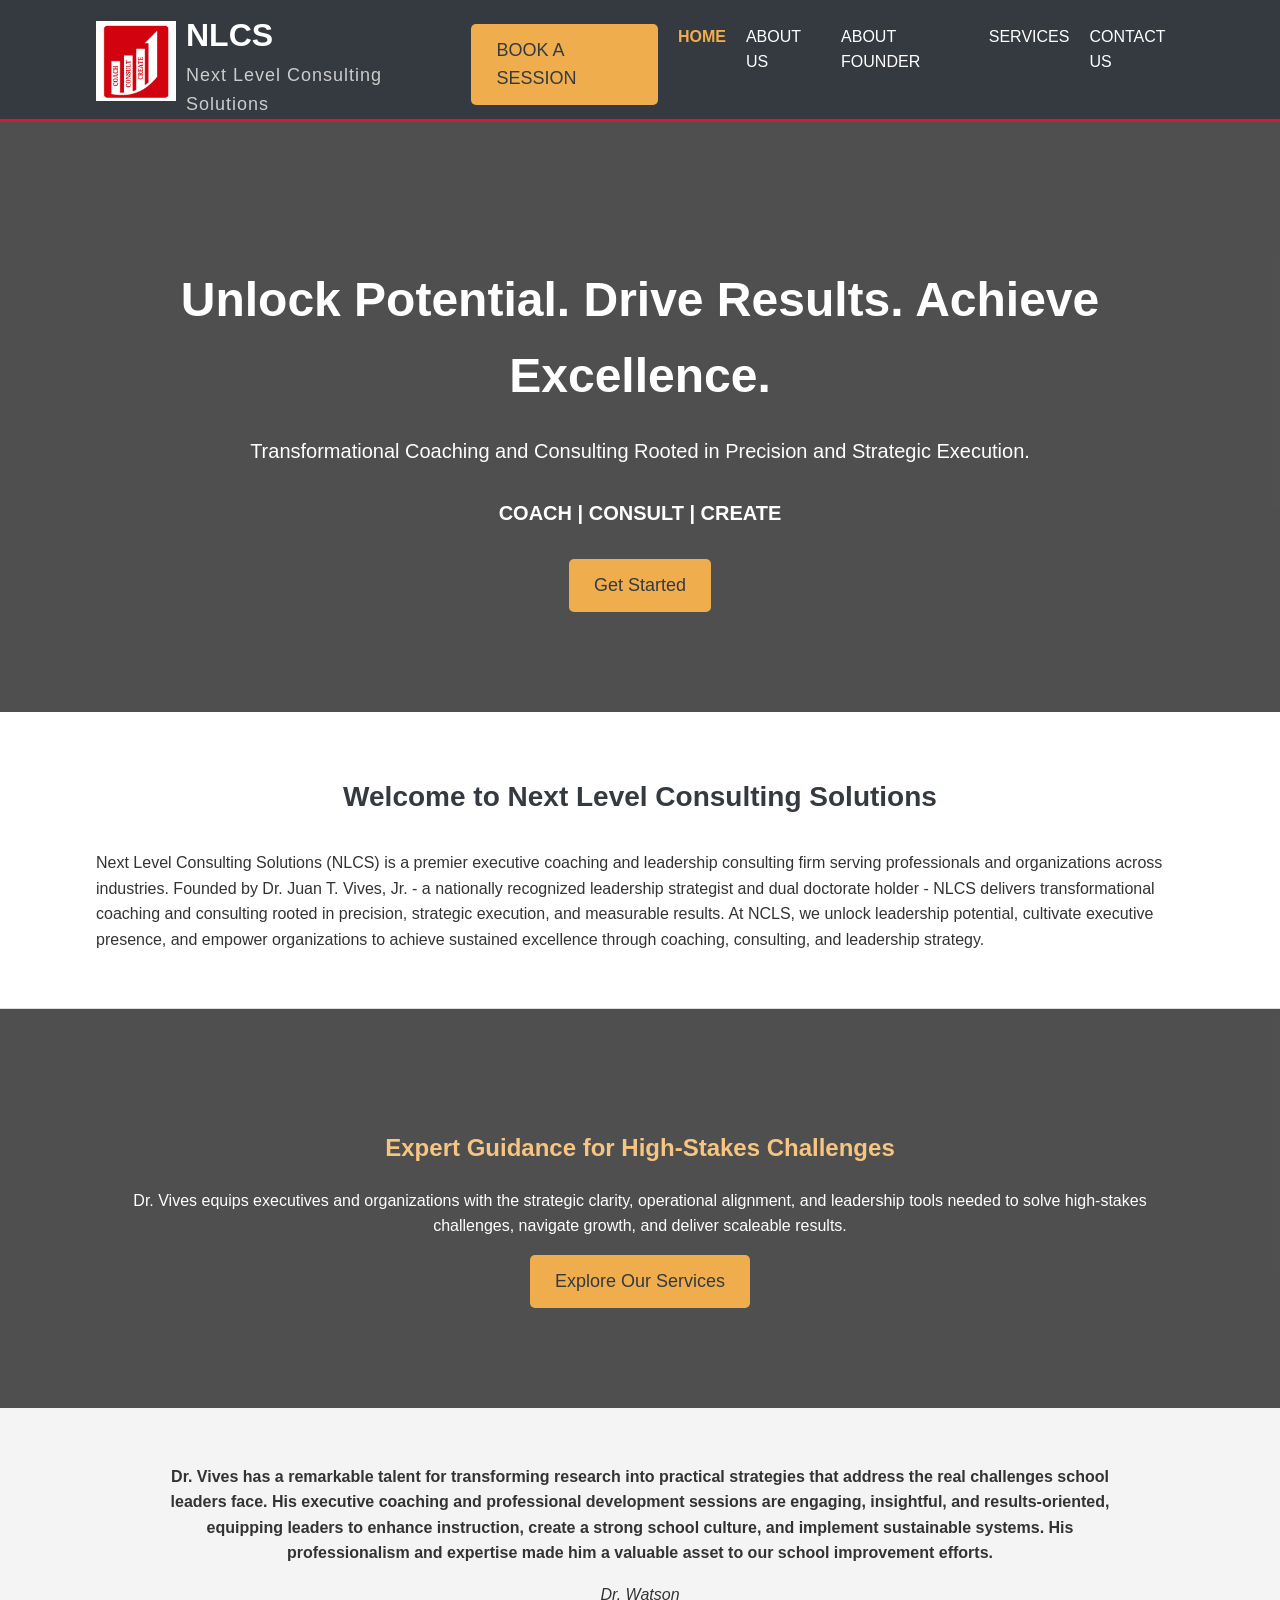
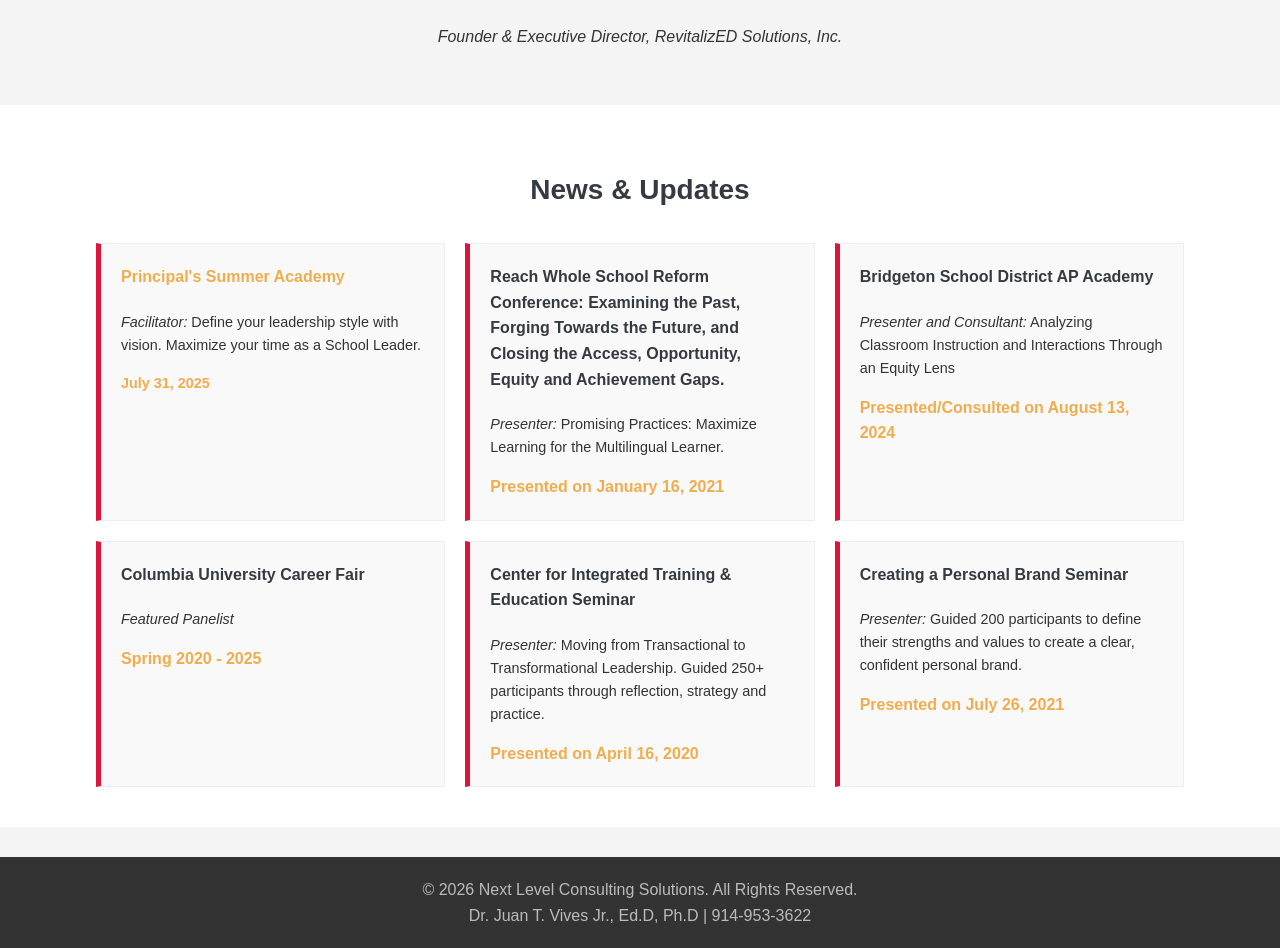
==== index.html @ 6931e300 "Close #43 CITE hyperlink, text edit LE to Le" ====
<!DOCTYPE html>
<html lang="en">
<head>
    <meta charset="UTF-8">
    <meta name="viewport" content="width=device-width, initial-scale=1.0">
    <title>NLCS - Next Level Consulting Solutions</title>
    <link rel="stylesheet" href="style.css">
    <link rel="icon" type="Images/nclsLogo" href="/Images/favIcon.png">
</head>
<body>
    <header>
        <div class="container">
            <div id="branding">
                <div class="logo">
                    <a href="index.html">
                        <img src="Images/nclsLogo.png" alt="NLCS Logo" style="width: 80px; height: 80px; margin-right: 10px">
                    </a>
                </div>
                <div class="logo-text-main">
                    <h1>NLCS</h1>
                    <span class="logo-text-sub">Next Level Consulting Solutions</span>
                </div>
            </div>
            <button class="menu-toggle" aria-label="Open navigation menu">&#9776;</button>
            <nav>
                <ul>
                    <li><a href="contact.html" class="cta-button">Book a Session</a></li>
                    <li class="current"><a href="index.html">Home</a></li>
                    <li><a href="about.html">About Us</a></li>
                    <li><a href="about-dr-vives.html">About Founder</a></li>
                    <li><a href="services.html">Services</a></li>
                    <li><a href="contact.html">Contact Us</a></li>
                </ul>
            </nav>
        </div>
    </header>

    <section class="hero-section" style="background-image: url('https://images.pexels.com/photos/3184418/pexels-photo-3184418.jpeg?auto=compress&cs=tinysrgb&w=1260&h=750&dpr=1');">
        <div class="container">
            <h1>Unlock Potential. Drive Results. Achieve Excellence.</h1>
            <p>Transformational Coaching and Consulting Rooted in Precision and Strategic Execution.</p>
            <p><strong>COACH | CONSULT | CREATE</strong></p>
            <a href="contact.html" class="cta-button">Get Started</a>
        </div>
    </section>

    <section id="intro" class="section section-light">
        <div class="container">
            <h2 class="section-title">Welcome to Next Level Consulting Solutions</h2>
            <p>Next Level Consulting Solutions (NLCS) is a premier executive coaching and leadership consulting firm serving professionals and organizations across industries. Founded by Dr. Juan T. Vives, Jr. - a nationally recognized leadership strategist and dual doctorate holder - NLCS delivers transformational coaching and consulting rooted in precision, strategic execution, and measurable results. At NCLS, we unlock leadership potential, cultivate executive presence, and empower organizations to achieve sustained excellence through coaching, consulting, and leadership strategy.</p>
        </div>
    </section>

    <section class="background-section" style="background-image: url('https://images.pexels.com/photos/5668858/pexels-photo-5668858.jpeg?auto=compress&cs=tinysrgb&w=1260&h=750&dpr=1');">
        <div class="container">
            <h2 id="expert-guidance">Expert Guidance for High-Stakes Challenges</h2>
            <p>Dr. Vives equips executives and organizations with the strategic clarity, operational alignment, and leadership tools needed to solve high-stakes challenges, navigate growth, and deliver scaleable results.</p>
            <a href="services.html" class="cta-button">Explore Our Services</a>
        </div>
    </section>

    <section class="testimonials">
        <div class="testimonials-container">
          <div class="testimonial-slider">
            <div class="testimonial-item">
              <p><b>Dr. Vives has a remarkable talent for transforming research into practical strategies that address the real challenges school leaders face. His executive coaching and professional development sessions are engaging, insightful, and results-oriented, equipping leaders to enhance instruction, create a strong school culture, and implement sustainable systems. His professionalism and expertise made him a valuable asset to our school improvement efforts.</b></p>
                <cite><p>Dr. Watson</p>
                <p>Founder & Executive Director, RevitalizED Solutions, Inc.</p></cite>
            </div>
              <div class="testimonial-item">
                <p><b>Dr. Tito has truly transformed my leadership journey. Since meeting him in Miami, his unwavering support and expert coaching have helped me clarify my leadership purpose. He's always available to guide and challenge me, offering targeted coaching that makes a real difference. Thanks to Dr. Vives, I now lead with greater clarity, prioritize intentionality, and enjoy more meaningfultime with my family. He's taught me that real leadership means managing people while driving results and seeing mistakes as fuel for growth. Working with Dr. Vives has been an inspiring and transformational experience. I am grateful for his dedication, expertise, and the lasting impact he has made on my life.</b></p>
                <cite>H. Cofer -Principal</cite>
            </div>
            <div class="testimonial-item">
                <p>Dr. Vives is THE quintessential coach. with years of experience and deep insight, he is a highly skilled leader who offers a personalized approach that consistently proves invaluable to those he mentors. I have had th privilege of learning from this brilliant, authentic, and thoughtful expert, and as a result, me leadership practice and praxis have undergone significant improvement. His distinctive approach to asking thoughtful and intelligent questions, as well as acting as a trusted thought partner, has made a lasting impact on my leadership development, critical self-reflection, and decision-making. I am a much better leader because of our mutual investment. I highly recommend Dr. Vives as your coach! He is second to NONE!</p>
                <cite>Dr. Tia L. Pressey</cite>
            </div>
            <!-- Add more testimonial items as needed -->
          </div>
        </div>
    </section>
    
    <section id="news" class="news-updates">
        <div class="container">
            <h2 class="section-title">News & Updates</h2>
            <div class="news-grid">
                <div class="news-item">
                    <h4><a href="Images/ReED.jpg">Principal's Summer Academy</a></h4>
                    <p><em>Facilitator:</em> Define your leadership style with vision. Maximize your time as a School Leader.</p>
                    <p><a href="https://www.tc.columbia.edu/organization-and-leadership/spa-nyc/" target="_blank">July 31, 2025
                        </a></p>
                </div>
                <div class="news-item">
                    <h4>Reach Whole School Reform Conference: Examining the Past, Forging Towards the Future, and Closing the Access, Opportunity, Equity and Achievement Gaps.</h4>
                    <p><em>Presenter:</em> Promising Practices: Maximize Learning for the Multilingual Learner.</p>
                    <a href="https://www.schools.nyc.gov/" target="_blank">Presented on January 16, 2021</a>
                </div>
                <div class="news-item">
                    <h4>Bridgeton School District AP Academy</h4>
                    <p><em>Presenter and Consultant:</em> Analyzing Classroom Instruction and Interactions Through an Equity Lens</p>
                    <a href="https://www.bridgeton.k12.nj.us/" target="_blank">Presented/Consulted on August 13, 2024</a>
                </div>
                <div class="news-item">
                    <h4>Columbia University Career Fair</h4>
                    <p><em>Featured Panelist</em> </p>
                    <a href="http://www.nysed.gov/" target="_blank">Spring 2020 - 2025</a>
                </div>
                <div class="news-item">
                    <h4>Center for Integrated Training & Education Seminar</h4>
                    <p><em>Presenter:</em> Moving from Transactional to Transformational Leadership. Guided 250+ participants through reflection, strategy and practice.</p>
                    <a href="https://www.citeprograms.com/" target="_blank">Presented on April 16, 2020</a>
                </div>
                <div class="news-item">
                    <h4>Creating a Personal Brand Seminar</h4>
                    <p><em>Presenter:</em> Guided 200 participants to define their strengths and values to create a clear, confident personal brand.</p>
                    <a href="https://www.citeprograms.com/" target="_blank">Presented on July 26, 2021</a>
                </div>
            </div>
        </div>
    </section>

    <footer>
        <div class="container">
            <p>&copy; <script>document.write(new Date().getFullYear())</script> Next Level Consulting Solutions. All Rights Reserved.</p>
            <p>Dr. Juan T. Vives Jr., Ed.D, Ph.D | 914-953-3622</p>
        </div>
    </footer>

    <script src="script.js"></script>
</body>
</html
---- style.css ----
/* General Styles */
body {
    font-family: 'Helvetica Neue', Arial, sans-serif;
    margin: 0;
    padding: 0;
    line-height: 1.6;
    color: #333;
    background-color: #f4f4f4;
}

.container {
    width: 85%;
    margin: auto;
    overflow: hidden;
    padding: 0 20px;
}

h1, h2, h3, h4 {
    color: #343A40; /* Graphite */
}

#expert-guidance {
    color: #f5c581; /* Gold/Yellow for visibility on dark background */
}

p {
    margin-bottom: 1em;
}

ul {
    list-style: disc;
    margin-left: 20px;
}

/* Header & Navigation */
header {
    background: #343A40; /* Dark Graphite */
    color: #fff;
    padding-top: 10px;
    min-height: 70px;
    border-bottom: #DC143C 3px solid; /* Red Accent */
}

header a {
    color: #fff;
    text-decoration: none;
    text-transform: uppercase;
    font-size: 16px;
}

header .container {
    display: flex;
    justify-content: space-between;
    align-items: center;
}

header #branding {
    display: flex;
    align-items: center;
}

header #branding h1 {
    margin: 0;
    font-size: 32px;
    color: #fff;
}

header #branding .logo-text-sub {
    font-size: 18px;
    color: #ccc;
    text-transform: none;
    font-stretch: expanded;
    letter-spacing: 1px;
}


header nav ul {
    padding: 0;
    margin: 0;
    list-style: none;
    display: flex;
}

header nav ul li {
    margin-left: 20px;
}

header nav ul li a:hover {
    color: #f0ad4e; /* Gold/Yellow for hover - common accent */
    font-weight: bold;
}

.current a {
    color: #f0ad4e;
    font-weight: bold;
}

/* Mobile Menu */
.menu-toggle {
    display: none;
    font-size: 24px;
    background: none;
    border: none;
    color: white;
    cursor: pointer;
}

/* Section Styling */
.section {
    padding: 40px 0;
    border-bottom: 1px solid #ddd;
}

.section-light {
    background-color: #fff;
}

.section-dark {
    background-color: #f0f0f0; /* Light grey for contrast */
}

.section-title {
    text-align: center;
    font-size: 28px;
    margin-bottom: 30px;
    color: #343A40;
}

/* Background Image Sections */
.hero-section, .background-section {
    background-position: center center;
    background-size: cover;
    background-repeat: no-repeat;
    color: #fff;
    text-align: center;
    padding: 100px 0;
    position: relative;
}

.hero-section::before, .background-section::before {
    content: '';
    position: absolute;
    top: 0;
    left: 0;
    width: 100%;
    height: 100%;
    background-color: rgba(10, 10, 10, 0.7); /* Dark overlay for text readability */
}


.hero-section .container, .background-section .container {
    position: relative;
    z-index: 1;
}

.hero-section h1 {
    font-size: 48px;
    margin-bottom: 20px;
    color: #fff;
}

.hero-section p {
    font-size: 20px;
    margin-bottom: 30px;
}

.cta-button {
    display: inline-block;
    background: #f0ad4e; /* Gold/Yellow */
    color: #343A40; /* Dark Blue text */
    padding: 12px 25px;
    text-decoration: none;
    border-radius: 5px;
    font-size: 18px;
    transition: background-color 0.3s ease;
}

.cta-button:hover {
    background: #e69500; /* Darker Gold/Yellow */
}

/* Content Pages (About, Services) */
.content-page {
    padding: 40px 0;
    background: #fff;
}

.content-page .container {
    max-width: 900px;
}

.content-page h1 {
    border-bottom: 2px solid #f0ad4e;
    padding-bottom: 10px;
    margin-bottom: 20px;
}

/* Testimonials Section */
.testimonials-container {
  width: 80%;
  margin: 20px auto; /* Centers the container */
  overflow: hidden; /* Hides overflow from the scrolling */
}

.testimonial-slider {
  display: flex;
  width: 100%; /* Make sure the slider fills the container */
  animation: scroll 25s linear infinite; /* Adjust speed as needed */
}

.testimonial-item {
  min-width: 100%; /* Make sure each item fills the container */
  padding: 20px;
  box-sizing: border-box;
  text-align: center; /* Center the text within each item */
}

@keyframes scroll {
  0% { transform: translateX(0); }
  100% { transform: translateX(-100%); } /* Scrolls the entire container */
}

/* News & Updates Section */
.news-updates {
    padding: 40px 0;
    background: #fff;
}

.news-grid {
    display: grid;
    grid-template-columns: repeat(auto-fit, minmax(300px, 1fr));
    gap: 20px;
}

.news-item {
    background: #f9f9f9;
    padding: 20px;
    border: 1px solid #eee;
    border-left: 5px solid #DC143C; /* Blue accent */
}

.news-item h4 {
    margin-top: 0;
    color: #343A40;
}

.news-item p {
    font-size: 0.9em;
}

.news-item a {
    text-decoration: none;
    color: #f0ad4e;
    font-weight: bold;
}

.news-item a:hover {
    text-decoration: underline;
}

/* Credentials Section */
.credentials-section {
    padding: 40px 0;
    background: #fff;
}

.credentials-grid {
    display: grid;
    grid-template-columns: repeat(auto-fit, minmax(150px, 1fr));
    gap: 20px;
}

.credentials-item {
    text-align: center;
    background: #f9f9f9;
    padding: 1px;
    border: 1px solid #eee;
    border-radius: 5px;
    transition: box-shadow 0.3s ease;
    margin: 0 auto; /* Center the item */
    display: flex;
    justify-content: center;
    align-items: center;
    height: 100%; /* Ensure equal height */
    flex-direction: row; /* Stack items vertically */
    flex-wrap: wrap;
    
}

.credentials-item img {
    max-width: 100%;
    height: auto;
    border-radius: 5px;
    transition: transform 0.3s ease;
}

.credentials-image:hover img {
    transform: scale(1.1); /* Slight zoom effect on hover */
    border: 3px solid #fff;
}

/* Contact Form */
.contact-form {
    background: #fff;
    padding: 30px;
    border-radius: 5px;
    box-shadow: 0 0 10px rgba(0,0,0,0.1);
}

.contact-form label {
    display: block;
    margin-bottom: 8px;
    color: #555;
}

.contact-form input[type="text"],
.contact-form input[type="email"],
.contact-form textarea {
    width: calc(100% - 22px); /* Account for padding and border */
    padding: 10px;
    margin-bottom: 15px;
    border: 1px solid #ddd;
    border-radius: 4px;
    box-sizing: border-box; /* So padding doesn't add to width */
}

.contact-form textarea {
    height: 150px;
    resize: vertical;
}

.contact-form button {
    display: block;
    width: 100%;
    padding: 12px;
    background: #343A40;
    color: white;
    border: none;
    border-radius: 4px;
    cursor: pointer;
    font-size: 16px;
    transition: background-color 0.3s ease;
}

.contact-form button:hover {
    background: #00509E;
}

.contact-details {
    margin-top: 30px;
}
.contact-details p {
    font-size: 1.1em;
    margin-bottom: 10px;
}


/* Footer */
footer {
    background: #333;
    color: #bbb;
    text-align: center;
    padding: 20px 0;
    margin-top: 30px;
}

footer p {
    margin: 0;
}

/* Responsive Design */
@media(max-width: 768px) {
    header .container {
        flex-direction: column;
        align-items: flex-start;
    }

    header nav {
        margin-top: 10px;
        width: 100%;
    }

    header nav ul {
        display: none; /* Hidden by default on mobile */
        flex-direction: column;
        width: 100%;
    }

    header nav ul.active {
        display: flex; /* Shown when active */
    }

    header nav ul li {
        margin: 10px 0;
        text-align: center;
        width: 100%;
    }

    header nav ul li a {
        display: block;
        padding: 10px;
    }

    .menu-toggle {
        display: block; /* Show hamburger icon */
        position: absolute;
        right: 20px;
        top: 25px;
    }

    .hero-section h1 {
        font-size: 36px;
    }

    .hero-section p {
        font-size: 18px;
    }

    .container {
        width: 95%;
    }
}
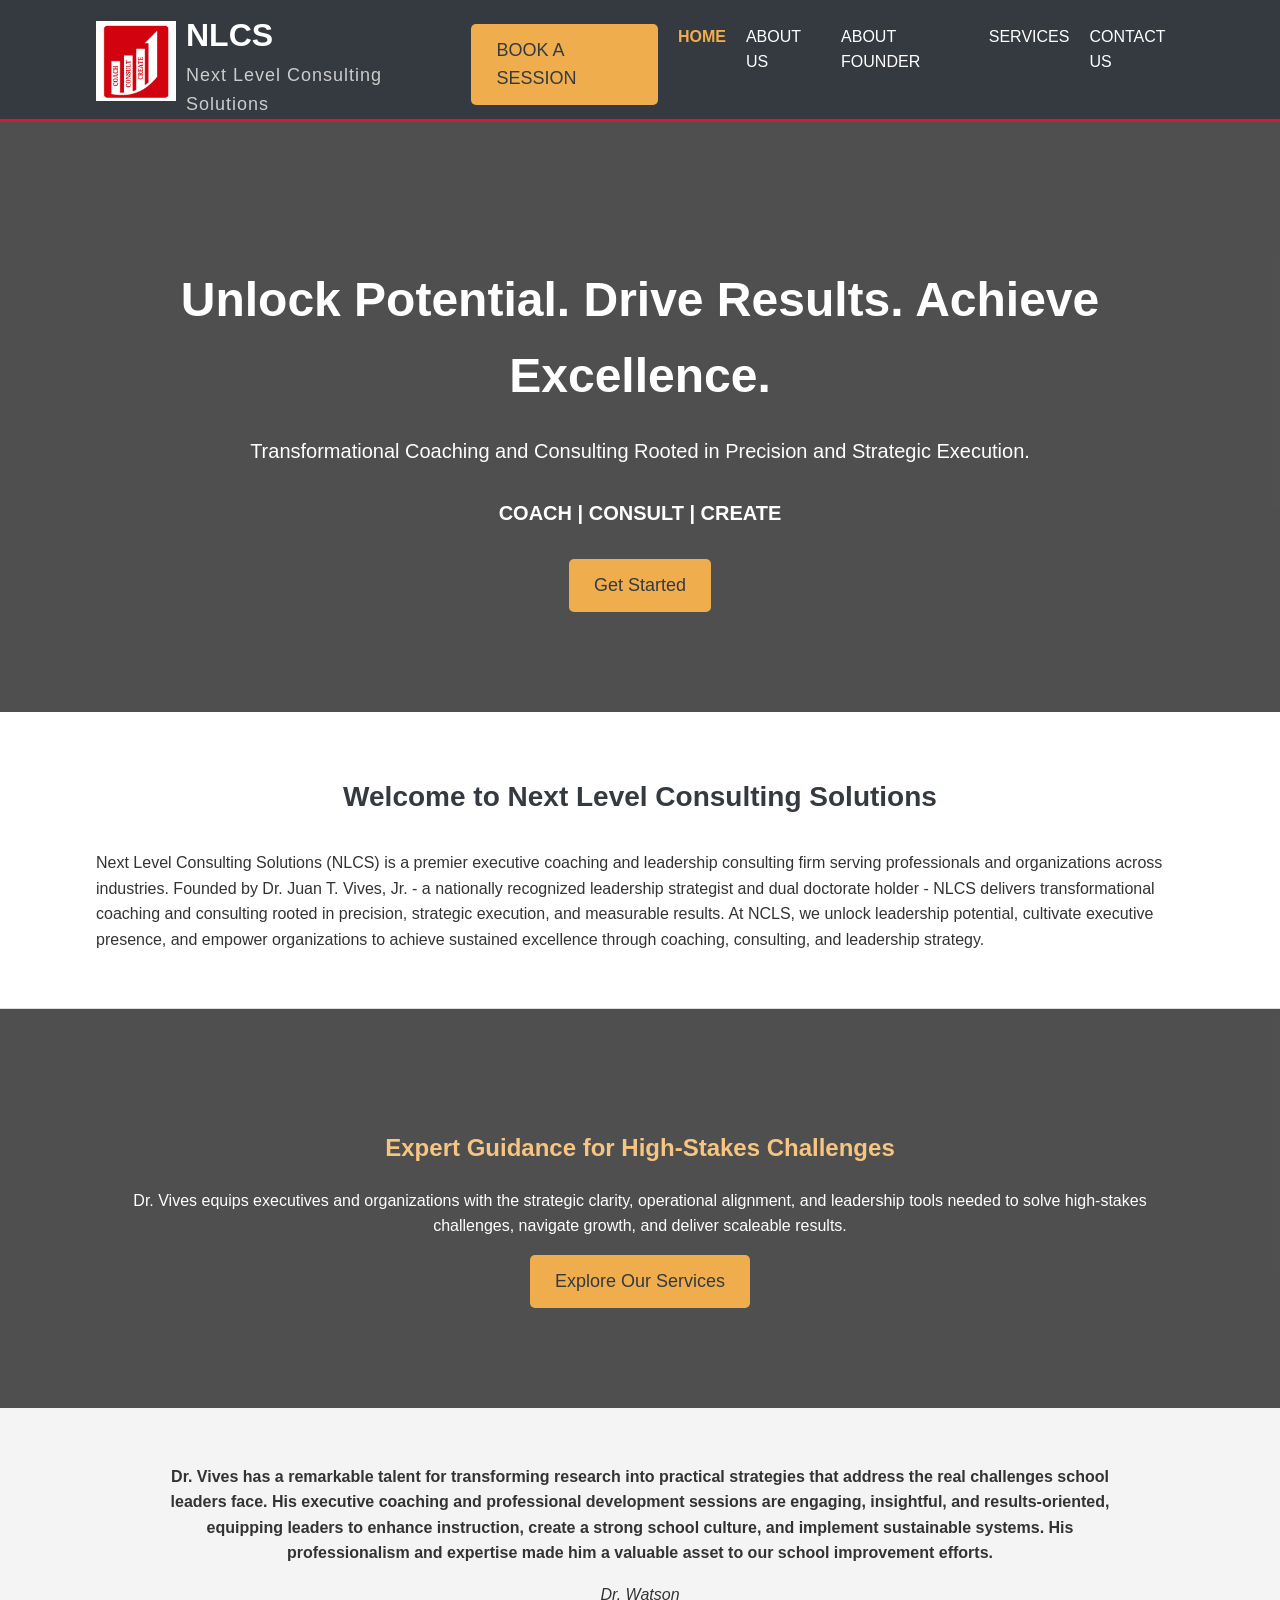
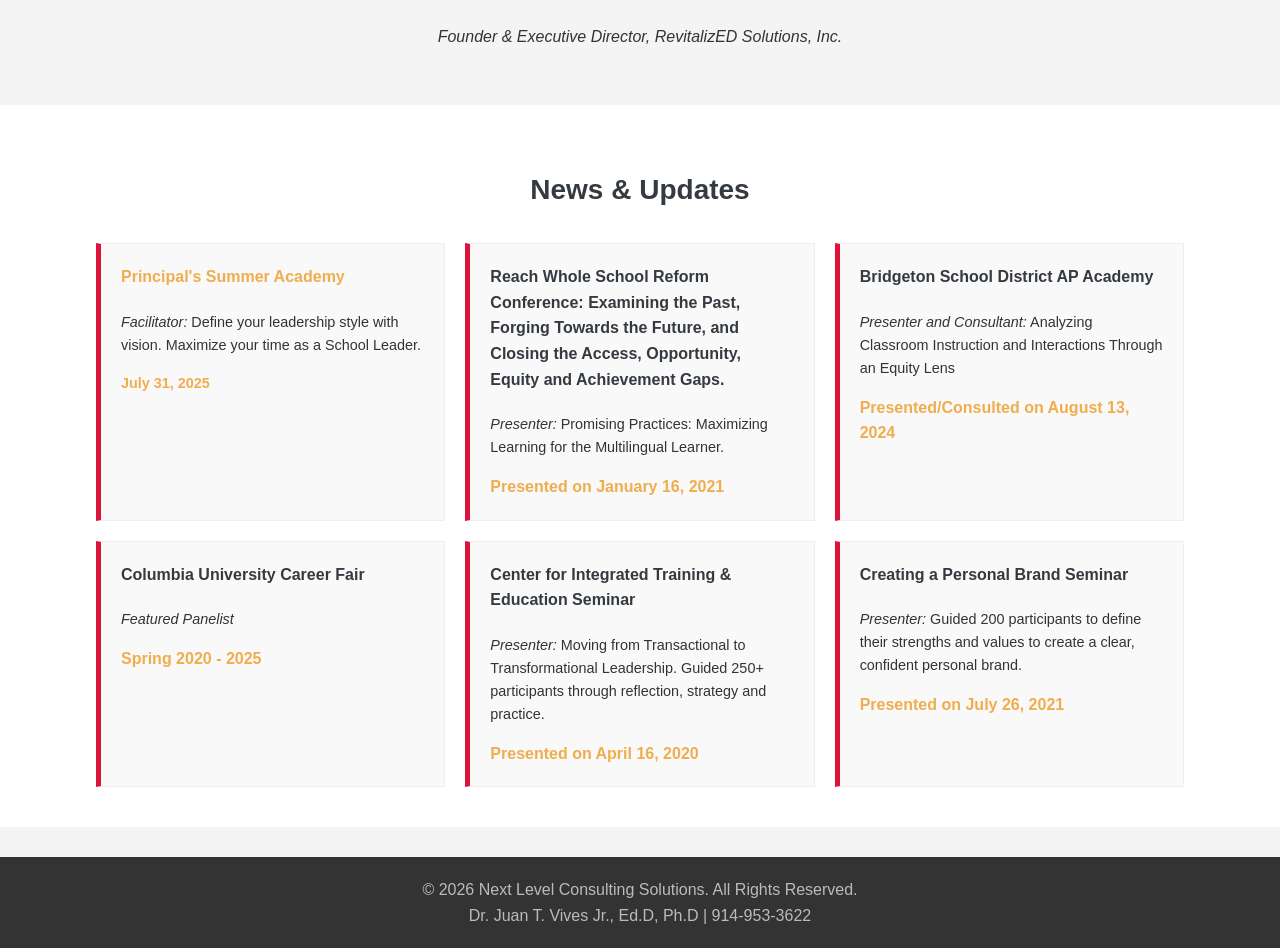
==== commit 9bcd0e07: "Close #42 text edit, hyperlink change" ====
--- a/index.html
+++ b/index.html
@@ -92,8 +92,8 @@
                 </div>
                 <div class="news-item">
                     <h4>Reach Whole School Reform Conference: Examining the Past, Forging Towards the Future, and Closing the Access, Opportunity, Equity and Achievement Gaps.</h4>
-                    <p><em>Presenter:</em> Promising Practices: Maximize Learning for the Multilingual Learner.</p>
-                    <a href="https://www.schools.nyc.gov/" target="_blank">Presented on January 16, 2021</a>
+                    <p><em>Presenter:</em> Promising Practices: Maximizing Learning for the Multilingual Learner.</p>
+                    <a href="https://www.reachedsolutions.com/" target="_blank">Presented on January 16, 2021</a>
                 </div>
                 <div class="news-item">
                     <h4>Bridgeton School District AP Academy</h4>
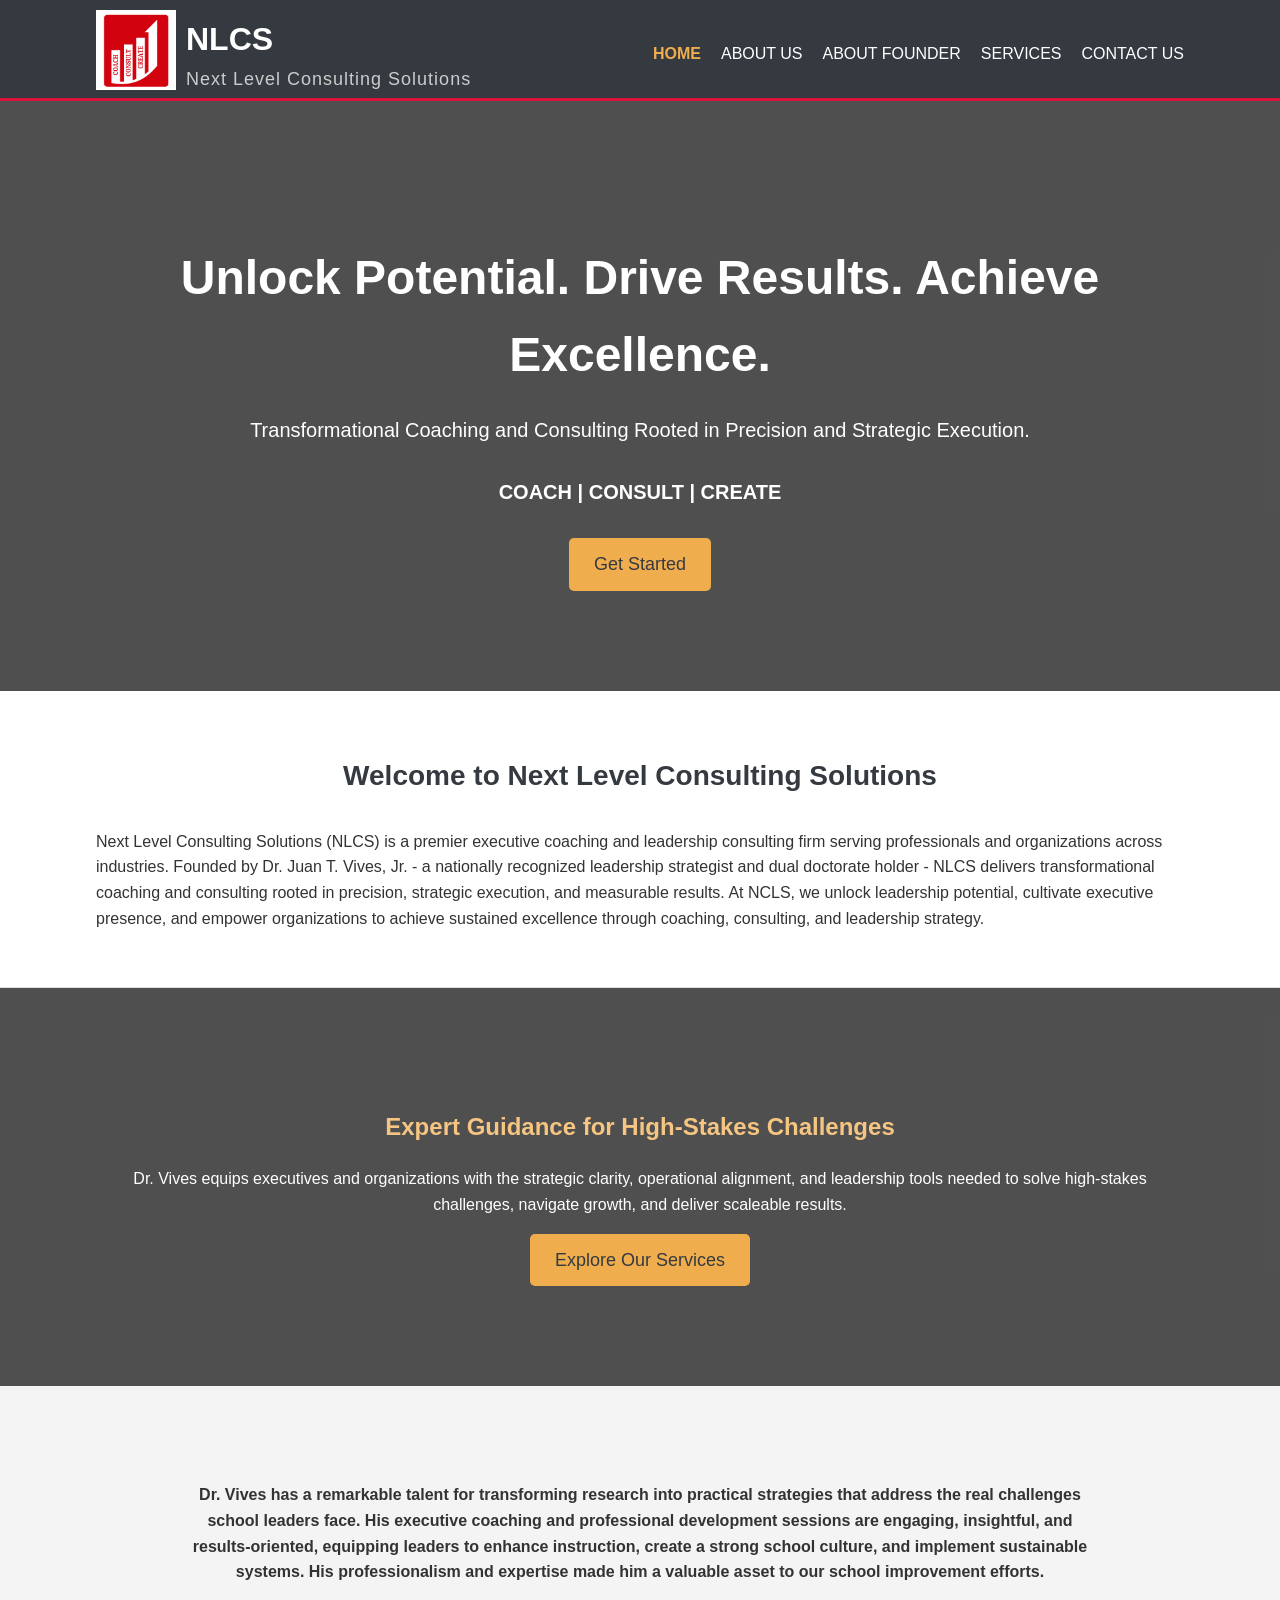
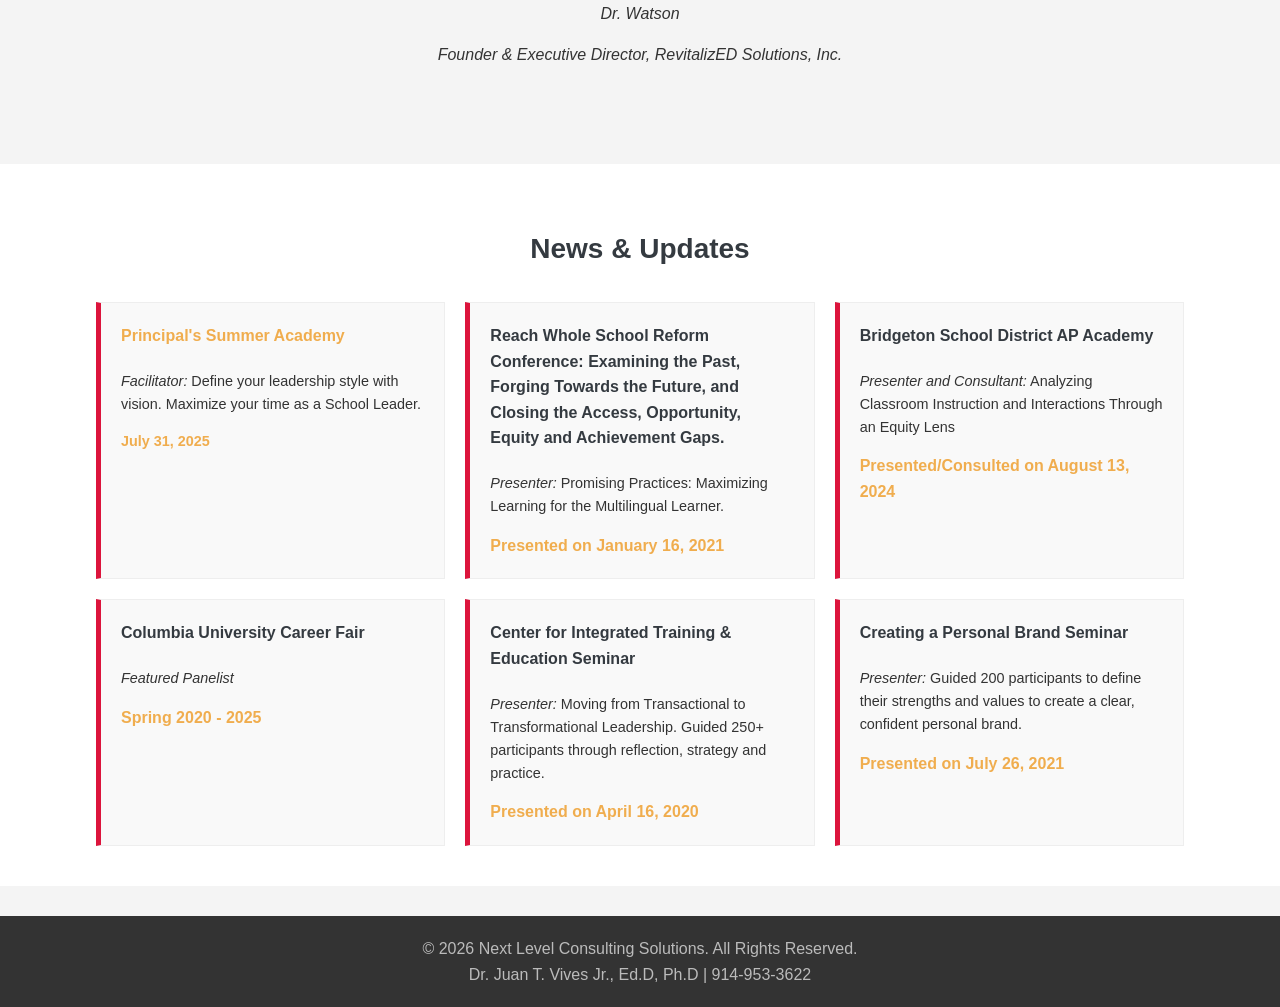
==== commit 21364f41: "Update index.html Removed book session button from toolbar in homepage" ====
--- a/index.html
+++ b/index.html
@@ -24,7 +24,6 @@
             <button class="menu-toggle" aria-label="Open navigation menu">&#9776;</button>
             <nav>
                 <ul>
-                    <li><a href="contact.html" class="cta-button">Book a Session</a></li>
                     <li class="current"><a href="index.html">Home</a></li>
                     <li><a href="about.html">About Us</a></li>
                     <li><a href="about-dr-vives.html">About Founder</a></li>
--- a/style.css
+++ b/style.css
@@ -205,12 +205,12 @@
 .testimonial-slider {
   display: flex;
   width: 100%; /* Make sure the slider fills the container */
-  animation: scroll 25s linear infinite; /* Adjust speed as needed */
+  animation: scroll 30s linear infinite; /* Adjust speed as needed */
 }
 
 .testimonial-item {
   min-width: 100%; /* Make sure each item fills the container */
-  padding: 20px;
+  padding: 60px;
   box-sizing: border-box;
   text-align: center; /* Center the text within each item */
 }
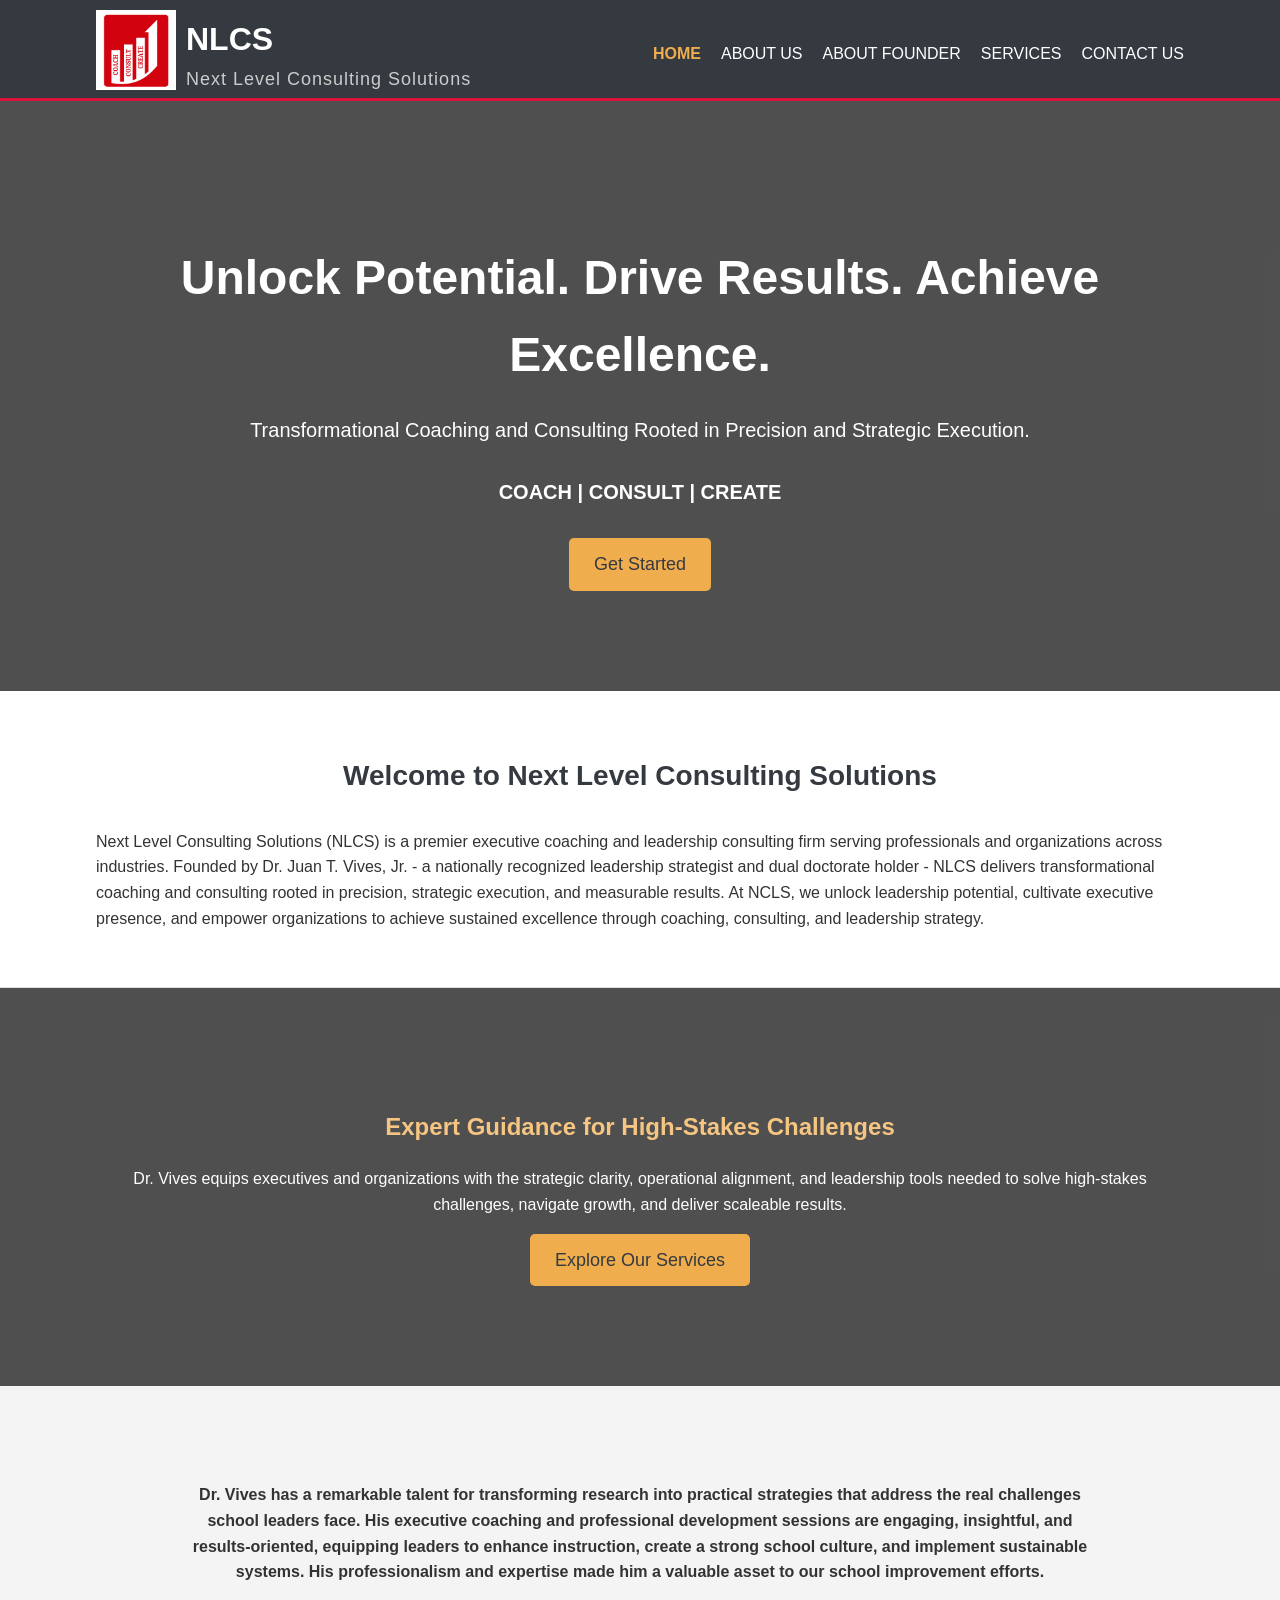
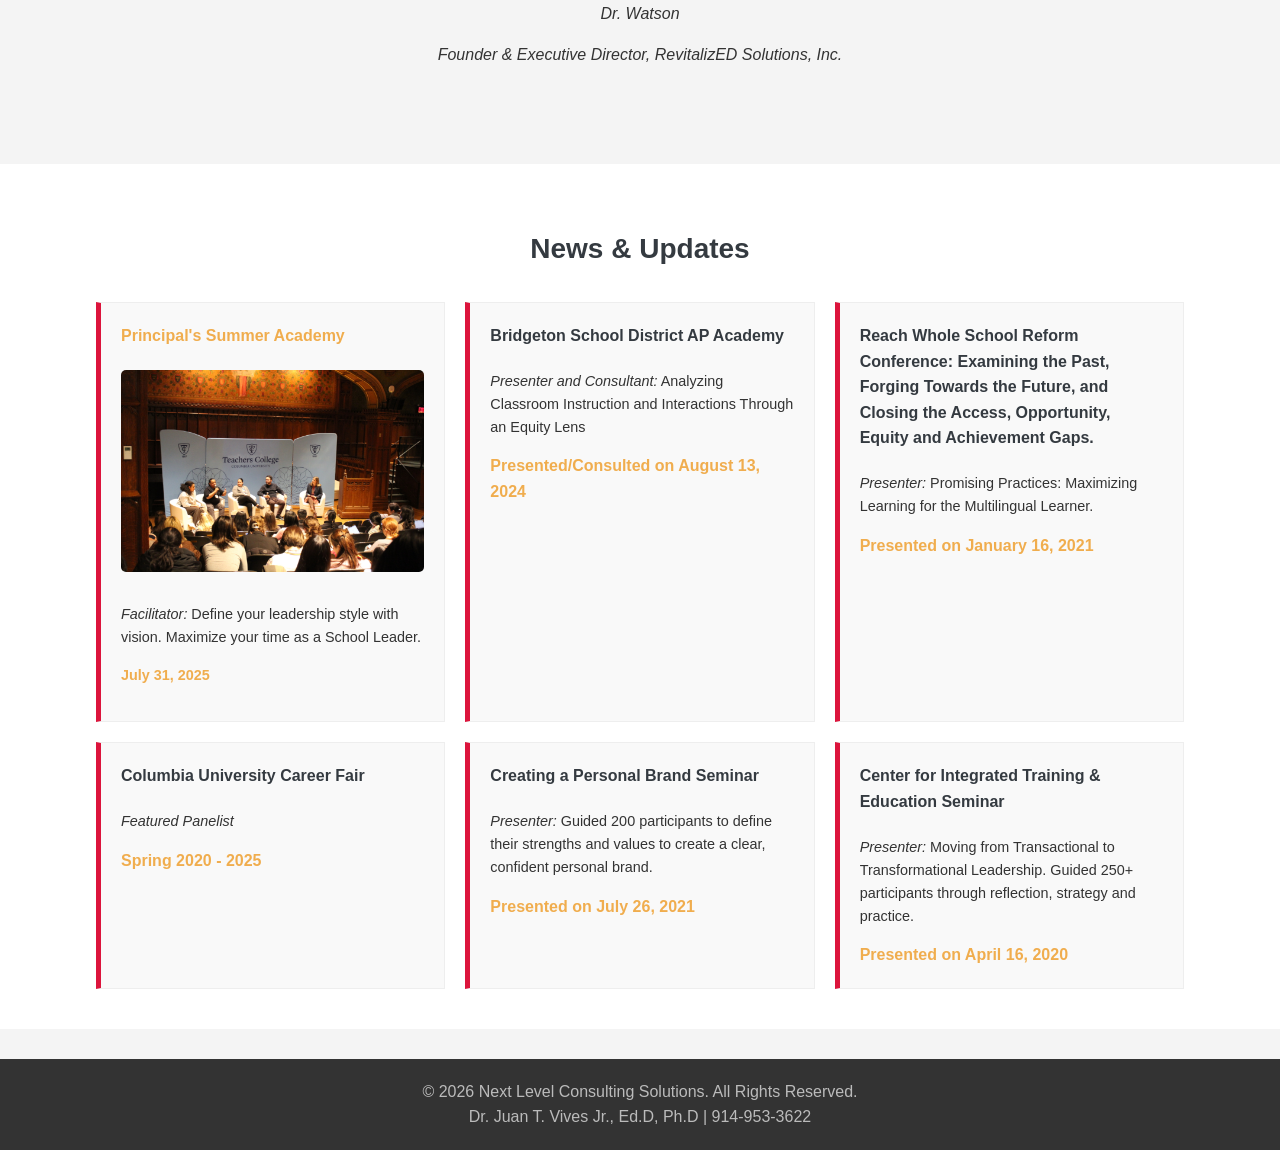
==== commit 9e58bb66: "#46 chronological updates excluding picture panels. Close #53 #41" ====
--- a/index.html
+++ b/index.html
@@ -85,9 +85,15 @@
             <div class="news-grid">
                 <div class="news-item">
                     <h4><a href="Images/ReED.jpg">Principal's Summer Academy</a></h4>
+                    <p><img src="Images/TCSelf.png" alt="Principal's Summer Academy"></p>
                     <p><em>Facilitator:</em> Define your leadership style with vision. Maximize your time as a School Leader.</p>
                     <p><a href="https://www.tc.columbia.edu/organization-and-leadership/spa-nyc/" target="_blank">July 31, 2025
                         </a></p>
+                </div>
+                <div class="news-item">
+                    <h4>Bridgeton School District AP Academy</h4>
+                    <p><em>Presenter and Consultant:</em> Analyzing Classroom Instruction and Interactions Through an Equity Lens</p>
+                    <a href="https://www.bridgeton.k12.nj.us/" target="_blank">Presented/Consulted on August 13, 2024</a>
                 </div>
                 <div class="news-item">
                     <h4>Reach Whole School Reform Conference: Examining the Past, Forging Towards the Future, and Closing the Access, Opportunity, Equity and Achievement Gaps.</h4>
@@ -95,24 +101,19 @@
                     <a href="https://www.reachedsolutions.com/" target="_blank">Presented on January 16, 2021</a>
                 </div>
                 <div class="news-item">
-                    <h4>Bridgeton School District AP Academy</h4>
-                    <p><em>Presenter and Consultant:</em> Analyzing Classroom Instruction and Interactions Through an Equity Lens</p>
-                    <a href="https://www.bridgeton.k12.nj.us/" target="_blank">Presented/Consulted on August 13, 2024</a>
+                    <h4>Columbia University Career Fair</h4>
+                    <p><em>Featured Panelist</em> </p>
+                    <a href="Images/TCEd.pdf" target="_blank">Spring 2020 - 2025</a>
                 </div>
                 <div class="news-item">
-                    <h4>Columbia University Career Fair</h4>
-                    <p><em>Featured Panelist</em> </p>
-                    <a href="http://www.nysed.gov/" target="_blank">Spring 2020 - 2025</a>
+                    <h4>Creating a Personal Brand Seminar</h4>
+                    <p><em>Presenter:</em> Guided 200 participants to define their strengths and values to create a clear, confident personal brand.</p>
+                    <a href="https://www.citeprograms.com/" target="_blank">Presented on July 26, 2021</a>
                 </div>
                 <div class="news-item">
                     <h4>Center for Integrated Training & Education Seminar</h4>
                     <p><em>Presenter:</em> Moving from Transactional to Transformational Leadership. Guided 250+ participants through reflection, strategy and practice.</p>
                     <a href="https://www.citeprograms.com/" target="_blank">Presented on April 16, 2020</a>
-                </div>
-                <div class="news-item">
-                    <h4>Creating a Personal Brand Seminar</h4>
-                    <p><em>Presenter:</em> Guided 200 participants to define their strengths and values to create a clear, confident personal brand.</p>
-                    <a href="https://www.citeprograms.com/" target="_blank">Presented on July 26, 2021</a>
                 </div>
             </div>
         </div>
--- a/style.css
+++ b/style.css
@@ -252,6 +252,13 @@
     text-decoration: none;
     color: #f0ad4e;
     font-weight: bold;
+}
+
+.news-item img {
+    max-width: 100%;
+    height: auto;
+    border-radius: 5px;
+    margin-bottom: 10px;
 }
 
 .news-item a:hover {
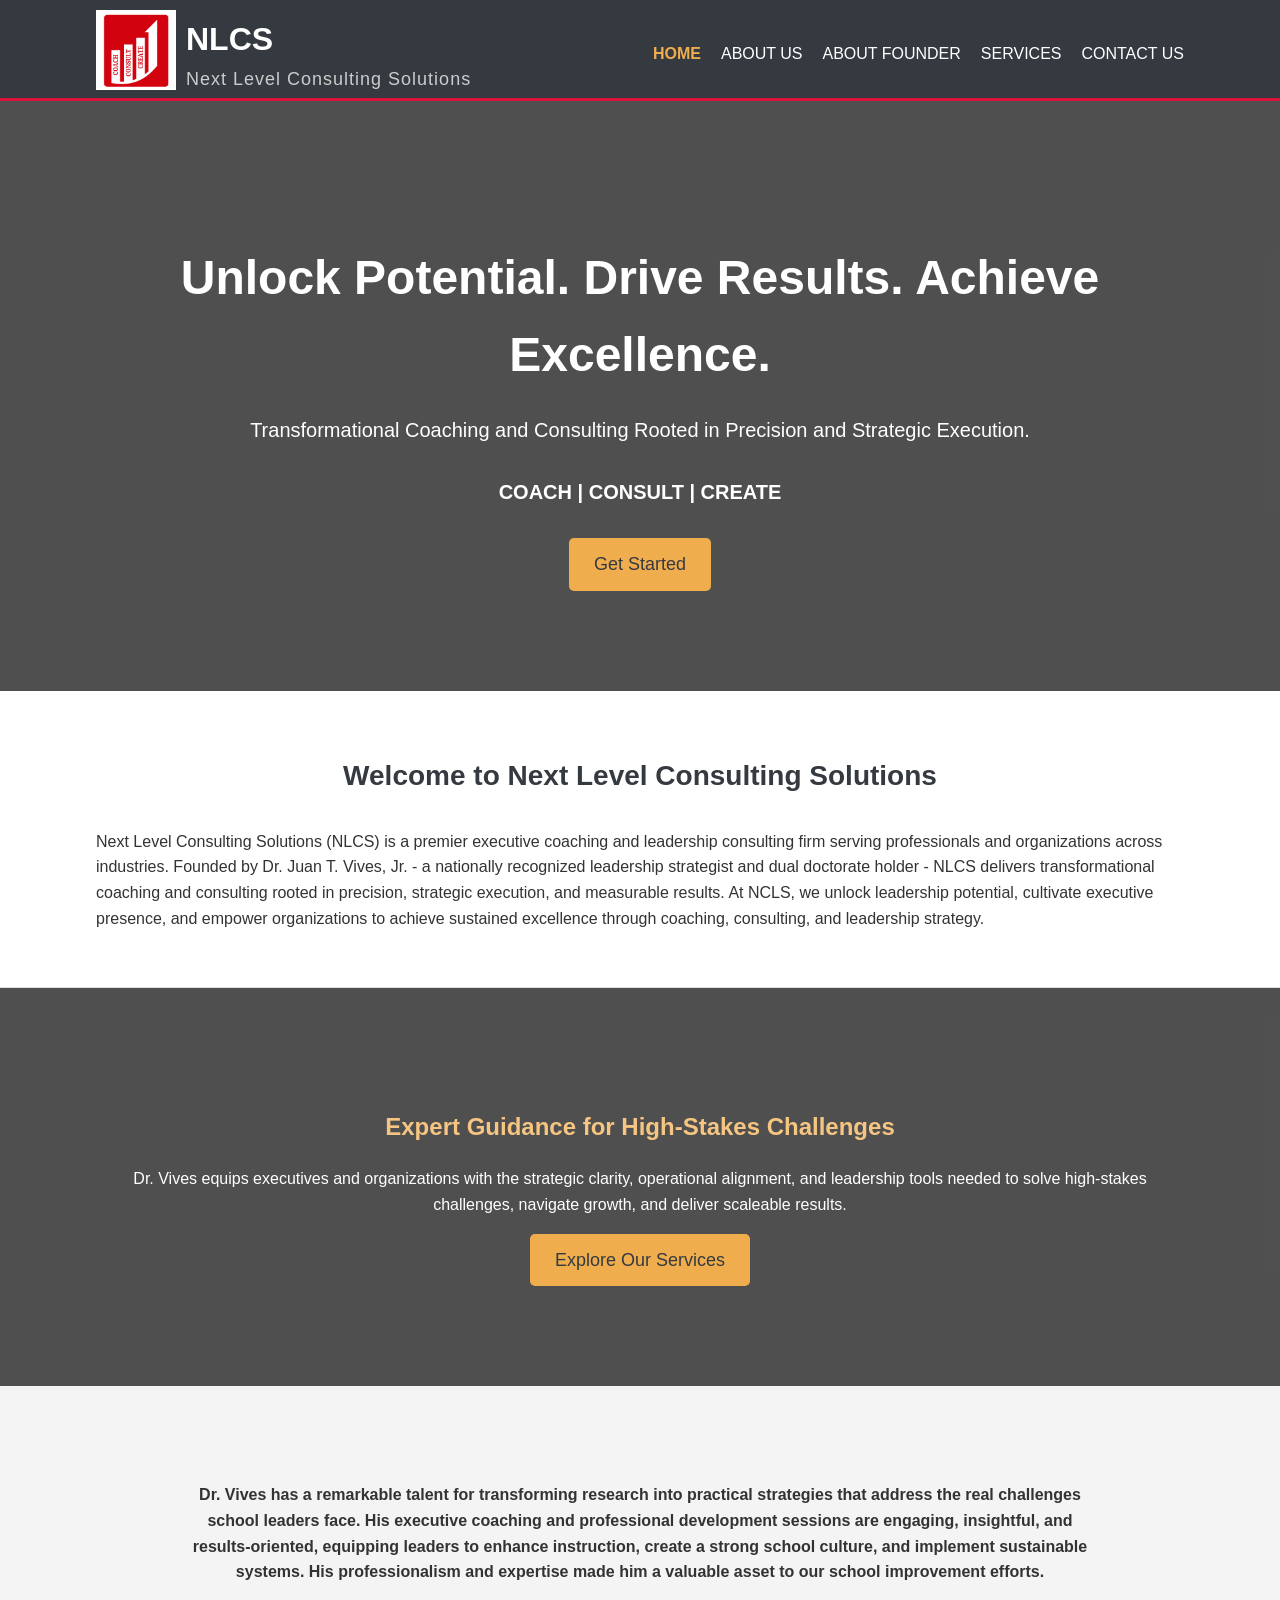
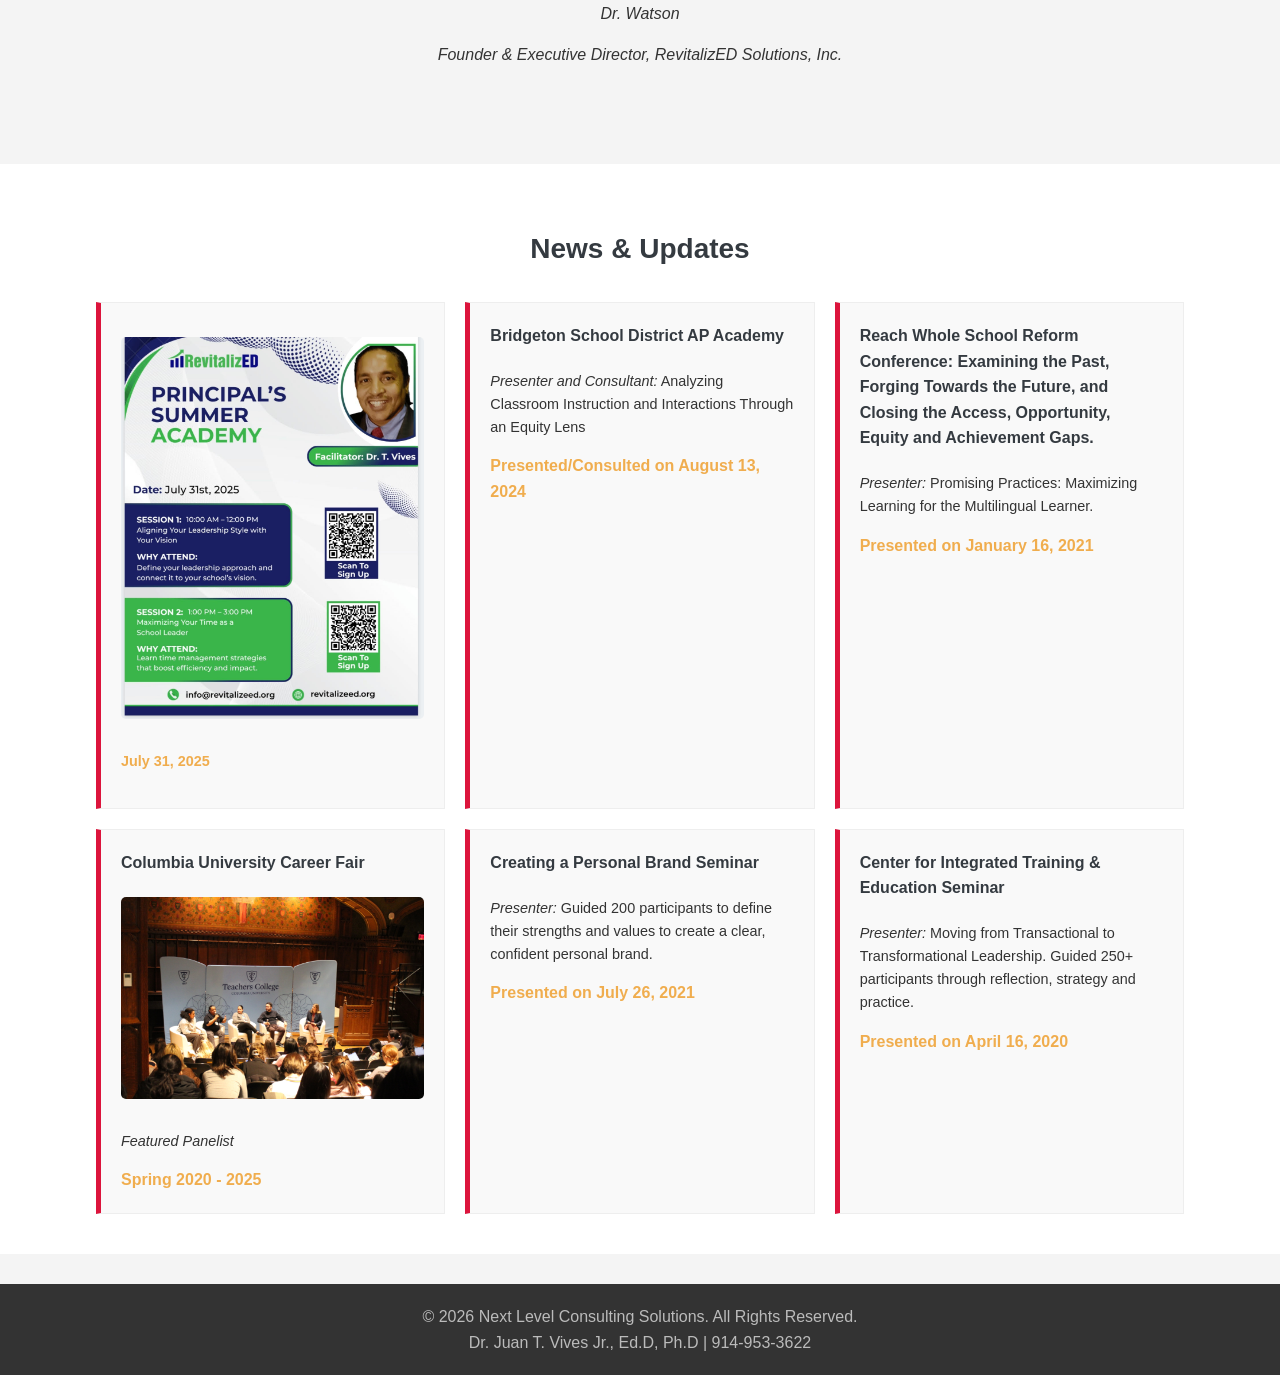
==== commit e44acd52: "Close #40 #39 #46 in the news and updates section" ====
--- a/index.html
+++ b/index.html
@@ -84,9 +84,7 @@
             <h2 class="section-title">News & Updates</h2>
             <div class="news-grid">
                 <div class="news-item">
-                    <h4><a href="Images/ReED.jpg">Principal's Summer Academy</a></h4>
-                    <p><img src="Images/TCSelf.png" alt="Principal's Summer Academy"></p>
-                    <p><em>Facilitator:</em> Define your leadership style with vision. Maximize your time as a School Leader.</p>
+                    <p><a href="Images/ReED.jpg" target="_blank"><img src="Images/ReED.jpg" alt="Principal's Summer Academy"></a></p>
                     <p><a href="https://www.tc.columbia.edu/organization-and-leadership/spa-nyc/" target="_blank">July 31, 2025
                         </a></p>
                 </div>
@@ -102,6 +100,7 @@
                 </div>
                 <div class="news-item">
                     <h4>Columbia University Career Fair</h4>
+                    <p><img src="Images/TCSelf.png" alt="Principal's Summer Academy"></p>
                     <p><em>Featured Panelist</em> </p>
                     <a href="Images/TCEd.pdf" target="_blank">Spring 2020 - 2025</a>
                 </div>
--- a/style.css
+++ b/style.css
@@ -259,6 +259,7 @@
     height: auto;
     border-radius: 5px;
     margin-bottom: 10px;
+    padding-bottom: 0px;
 }
 
 .news-item a:hover {
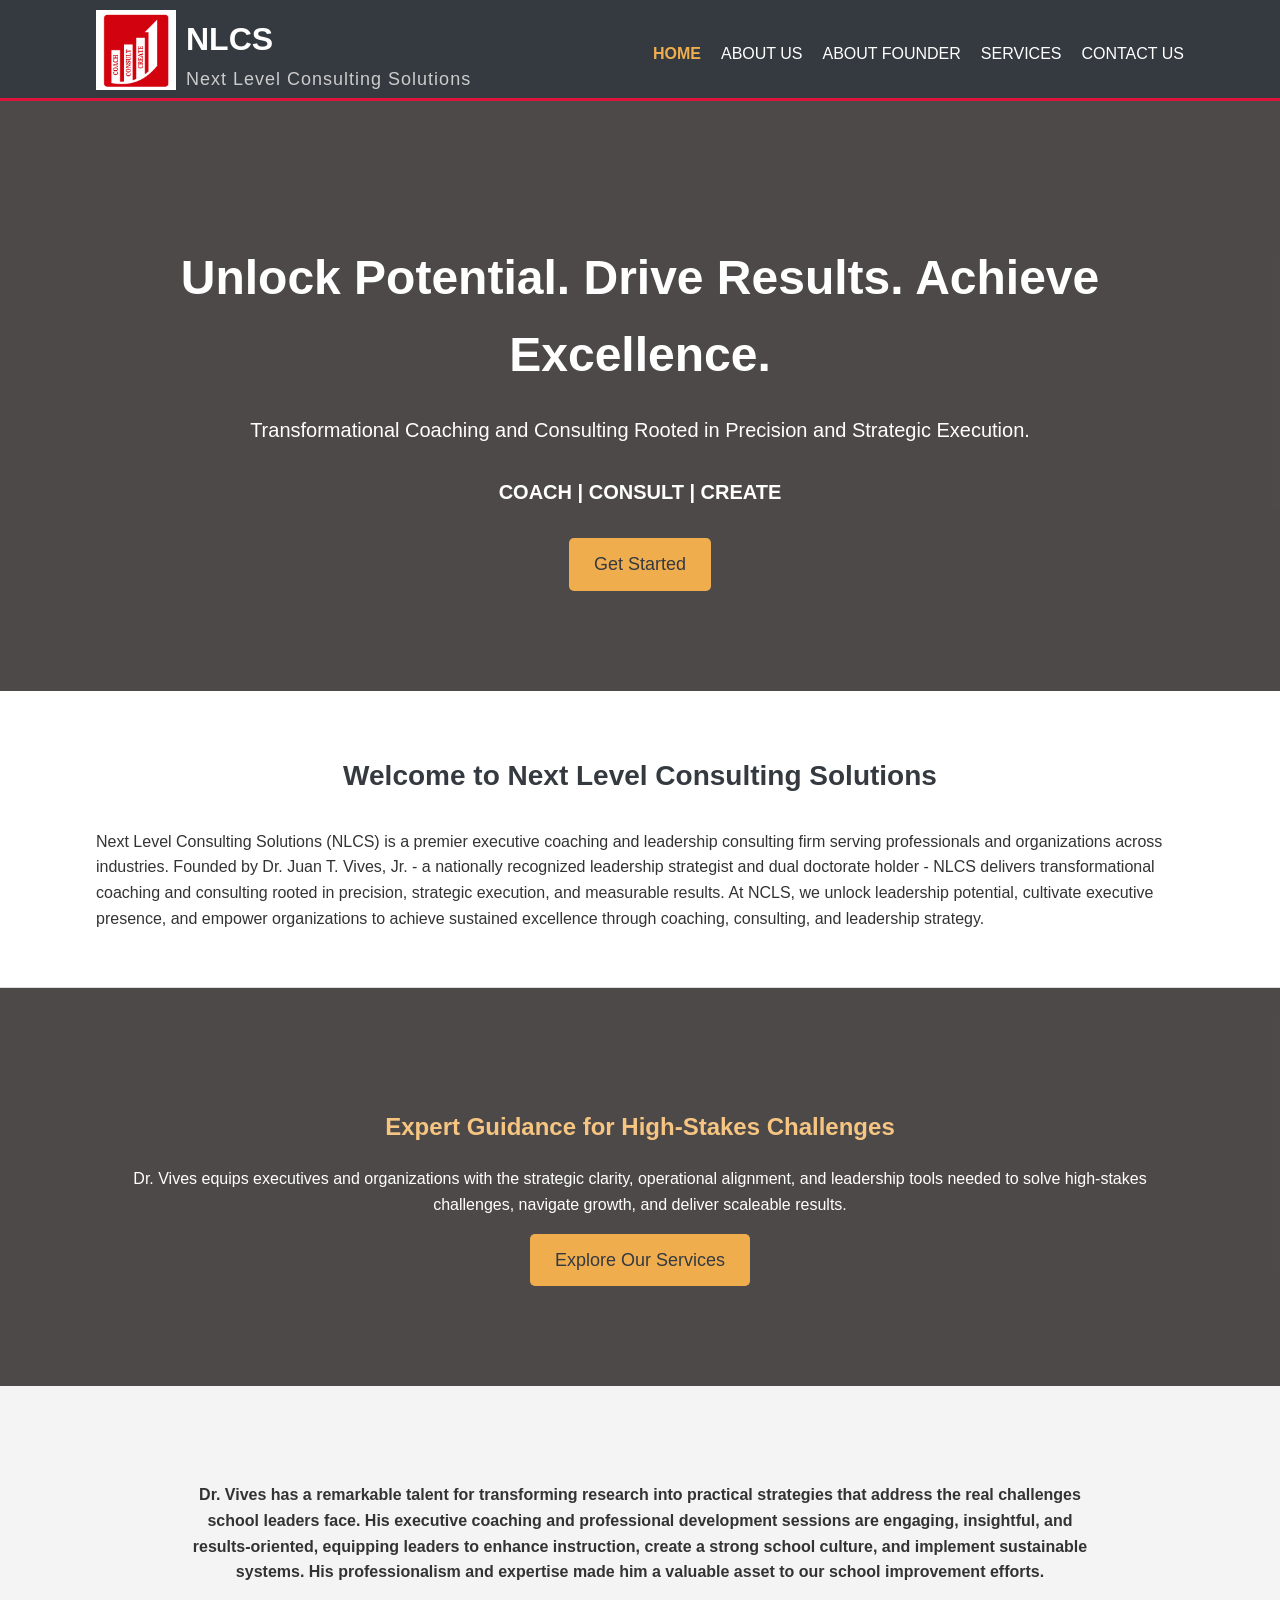
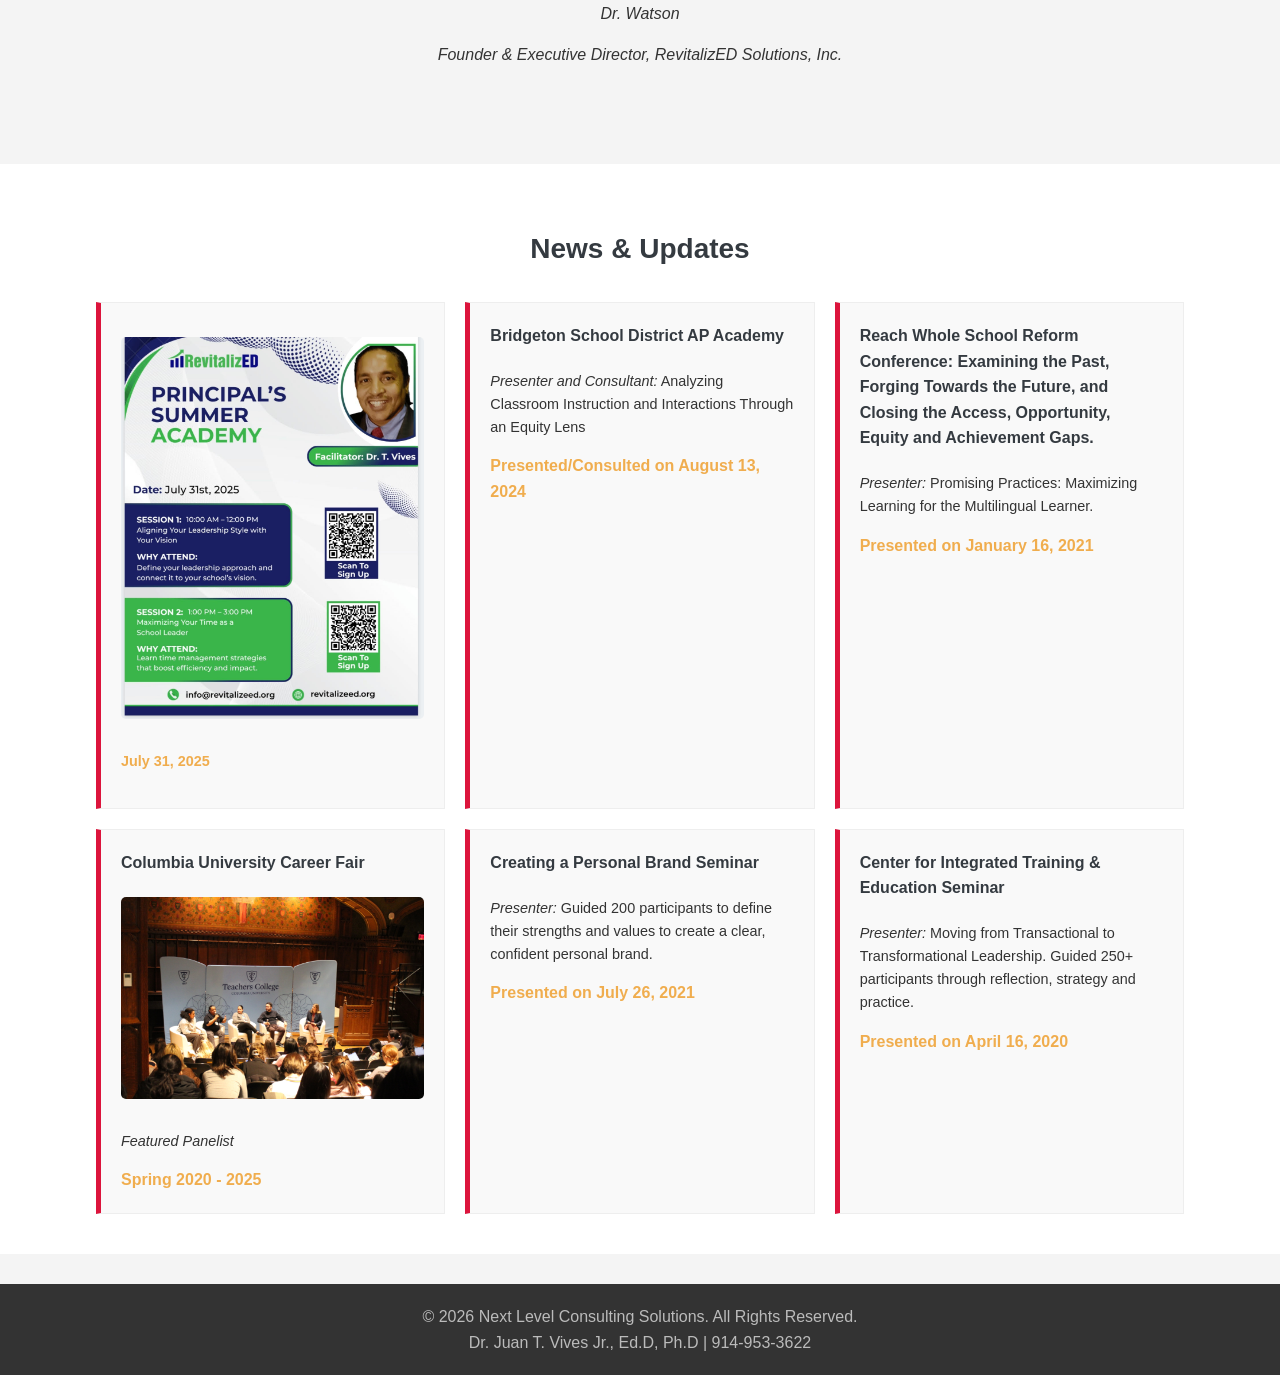
==== commit 8440c57f: "Adjusts images in news and updates to fit their containers" ====
--- a/index.html
+++ b/index.html
@@ -84,7 +84,7 @@
             <h2 class="section-title">News & Updates</h2>
             <div class="news-grid">
                 <div class="news-item">
-                    <p><a href="Images/ReED.jpg" target="_blank"><img src="Images/ReED.jpg" alt="Principal's Summer Academy"></a></p>
+                    <p><a href="Images/ReED.jpg" target="_blank"><img src="Images/ReED.jpg" alt="Principal's Summer Academy" style="max-width: 100%; height: auto; border-radius: 5px; margin-bottom: 10px;"></a></p>
                     <p><a href="https://www.tc.columbia.edu/organization-and-leadership/spa-nyc/" target="_blank">July 31, 2025
                         </a></p>
                 </div>
@@ -100,7 +100,7 @@
                 </div>
                 <div class="news-item">
                     <h4>Columbia University Career Fair</h4>
-                    <p><img src="Images/TCSelf.png" alt="Principal's Summer Academy"></p>
+                    <p><img src="Images/TCSelf.png" alt="Principal's Summer Academy" style="max-width: 100%; height: auto; border-radius: 5px; margin-bottom: 10px;"></p>
                     <p><em>Featured Panelist</em> </p>
                     <a href="Images/TCEd.pdf" target="_blank">Spring 2020 - 2025</a>
                 </div>
--- a/style.css
+++ b/style.css
@@ -144,7 +144,7 @@
     left: 0;
     width: 100%;
     height: 100%;
-    background-color: rgba(10, 10, 10, 0.7); /* Dark overlay for text readability */
+    background-color: rgba(9, 2, 2, 0.7); /* Dark overlay for text readability */
 }
 
 
@@ -195,6 +195,15 @@
     margin-bottom: 20px;
 }
 
+.content-page img {
+    float: right;
+    margin: 0 0 20px 20px;
+    width: 300px;
+    height: auto;
+    border-radius: 5px;
+    border: 3px solid #343A40; /* Dark Blue/Gray border */
+}
+
 /* Testimonials Section */
 .testimonials-container {
   width: 80%;
@@ -205,7 +214,7 @@
 .testimonial-slider {
   display: flex;
   width: 100%; /* Make sure the slider fills the container */
-  animation: scroll 30s linear infinite; /* Adjust speed as needed */
+  animation: scroll 35s linear infinite; /* Adjust speed as needed */
 }
 
 .testimonial-item {
@@ -259,7 +268,6 @@
     height: auto;
     border-radius: 5px;
     margin-bottom: 10px;
-    padding-bottom: 0px;
 }
 
 .news-item a:hover {
@@ -377,14 +385,14 @@
 }
 
 /* Responsive Design */
-@media(max-width: 768px) {
+@media(max-width: 750px) {
     header .container {
         flex-direction: column;
         align-items: flex-start;
     }
 
     header nav {
-        margin-top: 10px;
+        margin-top: 8px;
         width: 100%;
     }
 
@@ -427,4 +435,10 @@
     .container {
         width: 95%;
     }
-}
+
+    .content-page img {
+        display: block;
+        width: 50%;
+        margin: 0 auto 20px auto; /* Center the image */
+    }
+}
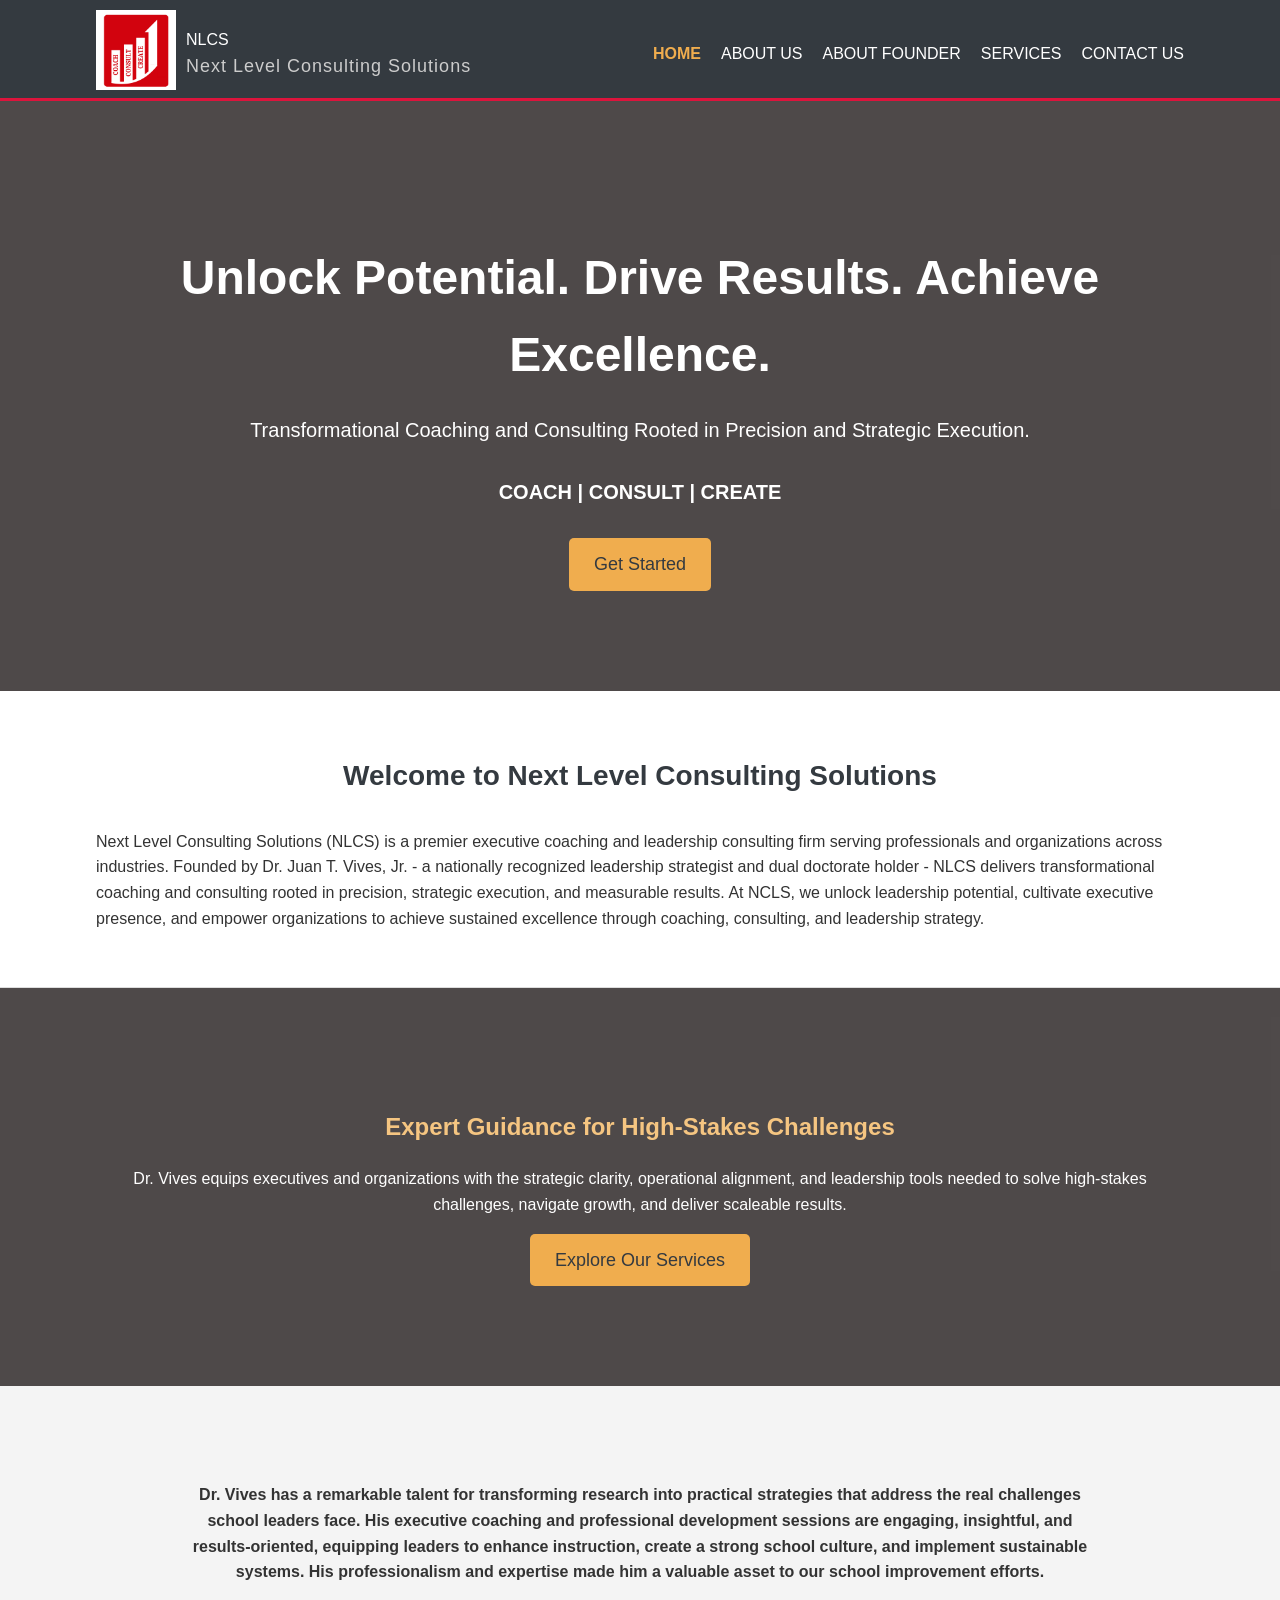
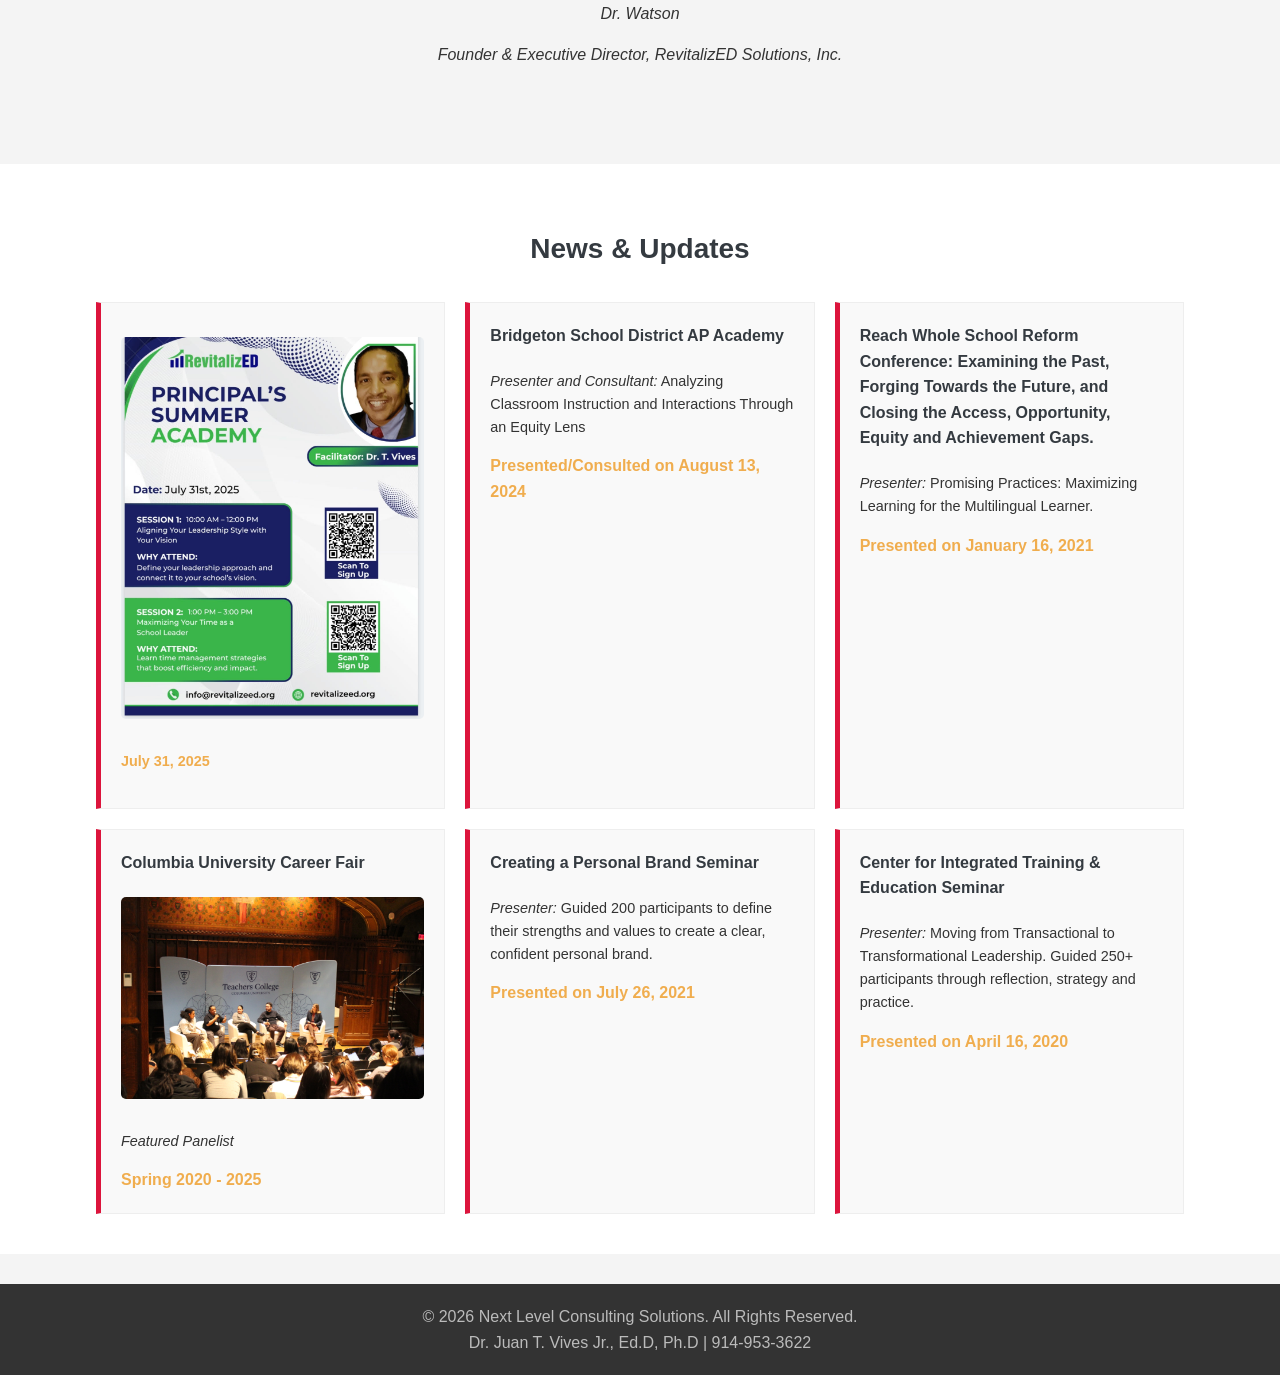
==== commit d7fcea9e: "#68 seo with robots.txt" ====
--- a/index.html
+++ b/index.html
@@ -3,7 +3,8 @@
 <head>
     <meta charset="UTF-8">
     <meta name="viewport" content="width=device-width, initial-scale=1.0">
-    <title>NLCS - Next Level Consulting Solutions</title>
+    <meta name="description" content="Dr. Juan T. Vives Jr. provides elite executive coaching and leadership strategy in North White Plains, NY. Bilingual services for organizations and individuals.">
+    <title>Next Level Consulting Solutions | Executive Coaching NY</title>
     <link rel="stylesheet" href="style.css">
     <link rel="icon" type="Images/nclsLogo" href="/Images/favIcon.png">
 </head>
@@ -17,7 +18,7 @@
                     </a>
                 </div>
                 <div class="logo-text-main">
-                    <h1>NLCS</h1>
+                    <div class="text-2xl font-bold">NLCS</div>
                     <span class="logo-text-sub">Next Level Consulting Solutions</span>
                 </div>
             </div>
--- a/style.css
+++ b/style.css
@@ -151,6 +151,20 @@
 .hero-section .container, .background-section .container {
     position: relative;
     z-index: 1;
+}
+
+.background-section-stock1 {
+    background-image: url('Images/Stock1.png');
+    padding: 60px 0;
+    background-size: cover;
+    background-position: 0% -75px;
+}
+
+.background-section-stock2 {
+    background-image: url('Images/Stock2.png');
+    padding: 60px 0;
+    background-size: cover;
+    background-position: 0 1%;
 }
 
 .hero-section h1 {
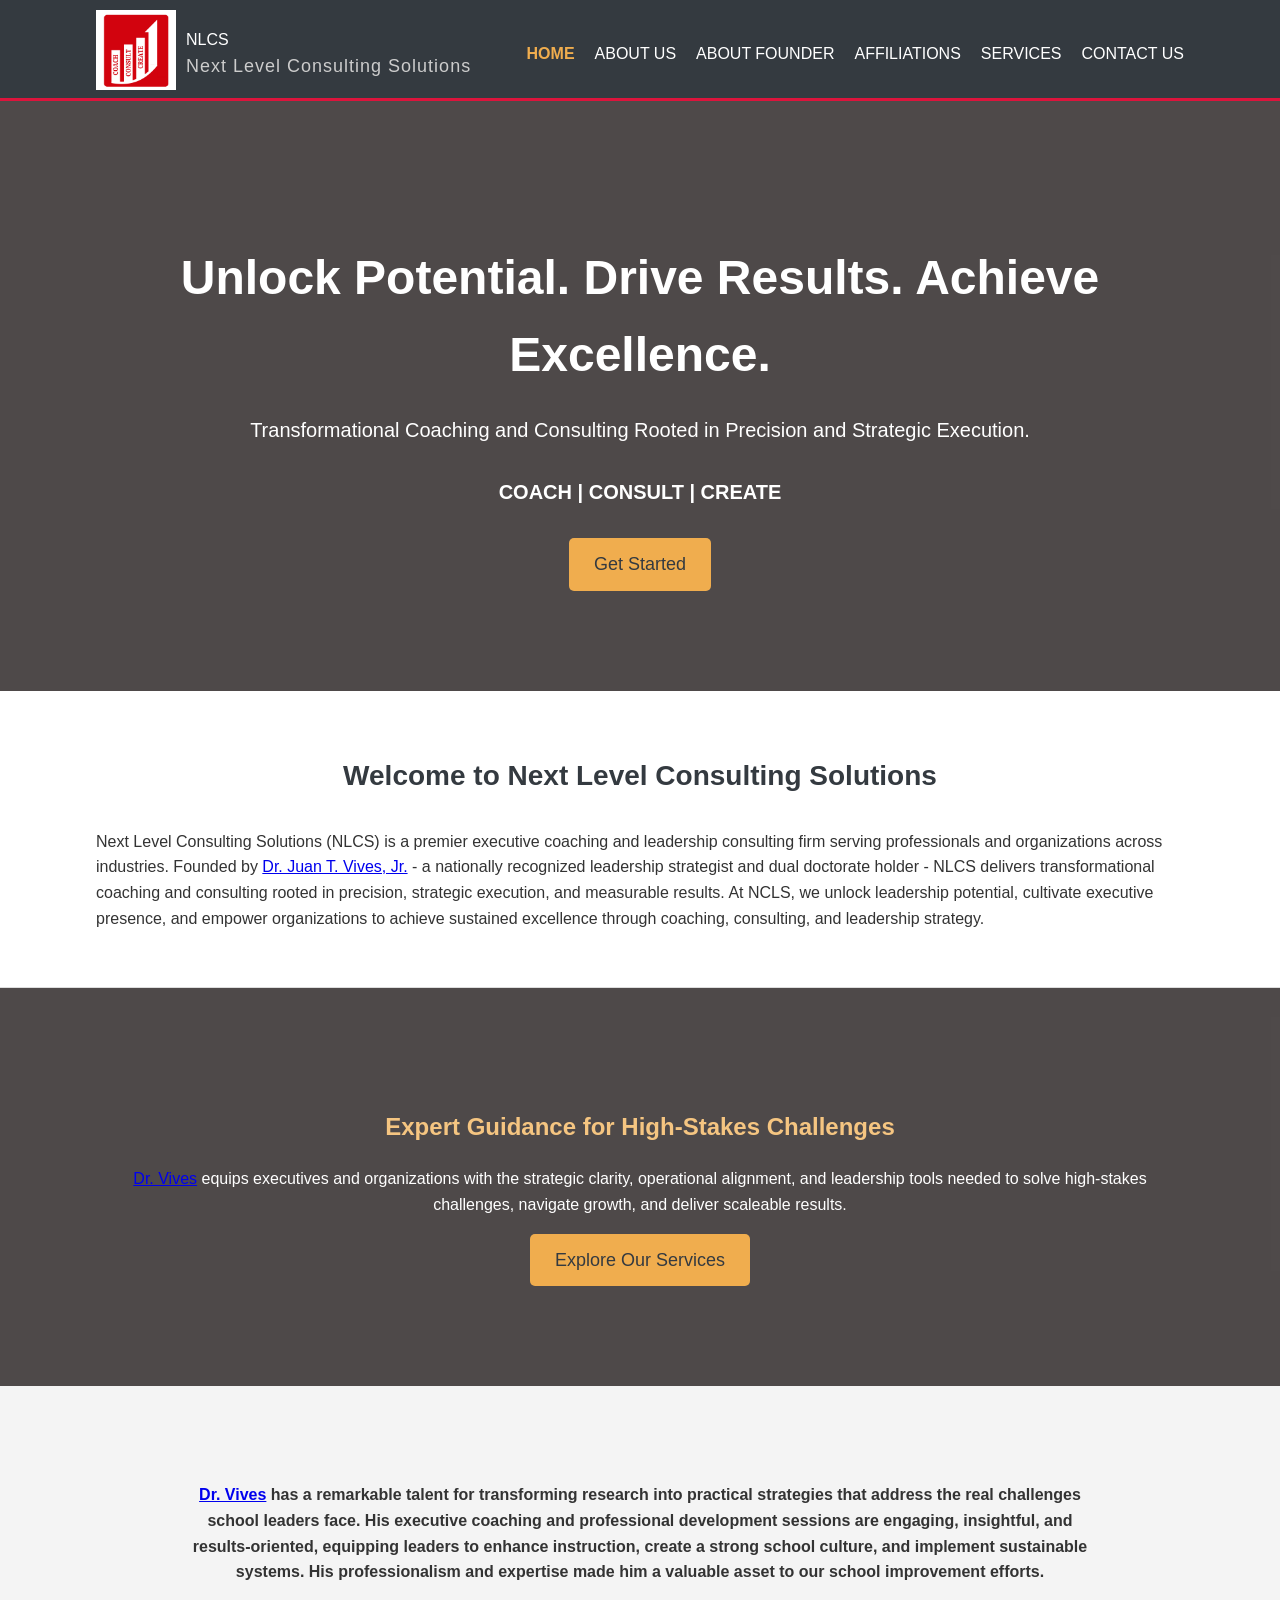
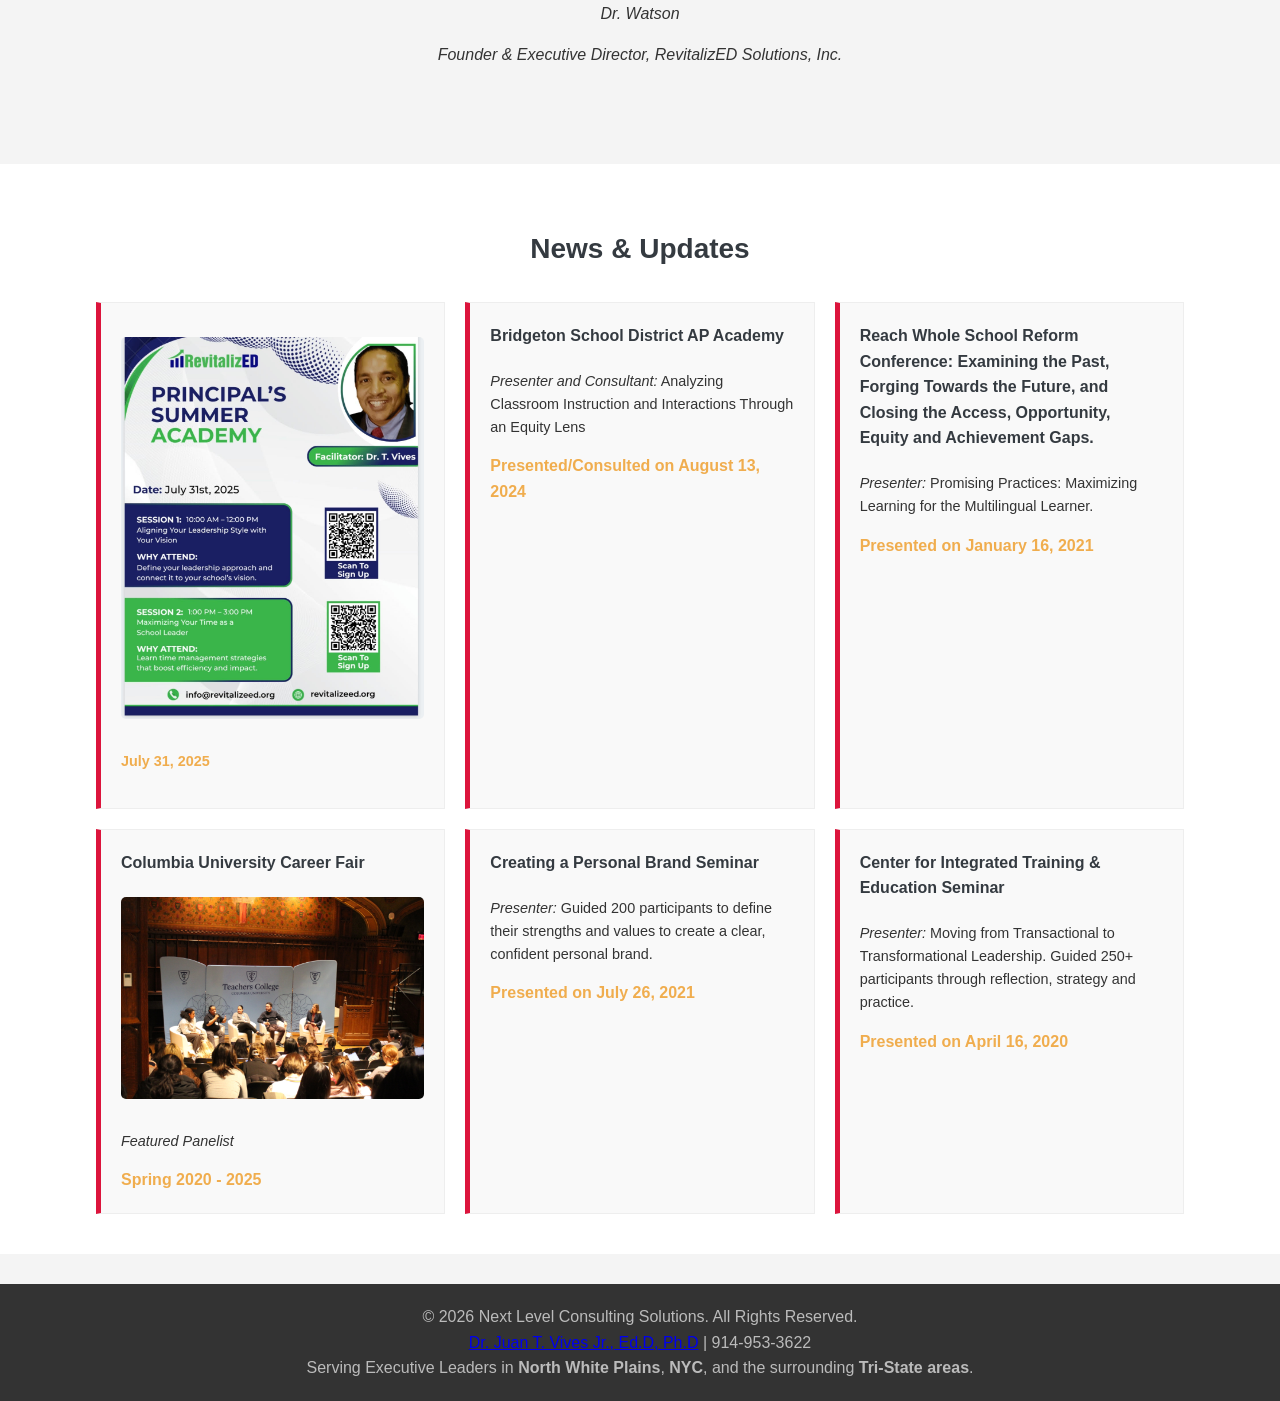
==== commit 2fec1369: "Closes #68: SEO meta descriptions, footer, hyperlinks between pages" ====
--- a/index.html
+++ b/index.html
@@ -7,6 +7,33 @@
     <title>Next Level Consulting Solutions | Executive Coaching NY</title>
     <link rel="stylesheet" href="style.css">
     <link rel="icon" type="Images/nclsLogo" href="/Images/favIcon.png">
+        <script type="application/ld+json">
+            {
+                "@context": "[https://schema.org](https://schema.org)",
+                "@type": "ProfessionalService",
+                "name": "Next Level Consulting Solutions (NLCS)",
+                "image": "[https://nlcoachingsolutions.com/logo.png](https://nlcoachingsolutions.com/logo.png)",
+                "@id": "[https://nlcoachingsolutions.com](https://nlcoachingsolutions.com)",
+                "url": "[https://nlcoachingsolutions.com](https://nlcoachingsolutions.com)",
+                "telephone": "914-953-3622",
+                "address": {
+                    "@type": "PostalAddress",
+                    "streetAddress": "North White Plains",
+                    "addressLocality": "White Plains",
+                    "addressRegion": "NY",
+                    "postalCode": "10603",
+                    "addressCountry": "US"
+                },
+                "founder": {
+                    "@type": "Person",
+                    "name": "Dr. Juan T. Vives Jr.",
+                    "jobTitle": "Executive Coach & Leadership Consultant"
+                },
+                "sameAs": [
+                "[https://www.linkedin.com/in/dr-juan-t-vives-jr/](https://www.linkedin.com/in/dr-juan-t-vives-jr/)"
+                ]
+            }
+</script>
 </head>
 <body>
     <header>
@@ -14,7 +41,7 @@
             <div id="branding">
                 <div class="logo">
                     <a href="index.html">
-                        <img src="Images/nclsLogo.png" alt="NLCS Logo" style="width: 80px; height: 80px; margin-right: 10px">
+                        <img src="Images/nclsLogo.png" alt="NLCS Logo - Dr. Juan T. Vives Jr. - Executive Coach in North White Plains, NY" style="width: 80px; height: 80px; margin-right: 10px" loading="lazy">
                     </a>
                 </div>
                 <div class="logo-text-main">
@@ -28,6 +55,7 @@
                     <li class="current"><a href="index.html">Home</a></li>
                     <li><a href="about.html">About Us</a></li>
                     <li><a href="about-dr-vives.html">About Founder</a></li>
+                    <li><a href="affiliations.html">Affiliations</a></li>
                     <li><a href="services.html">Services</a></li>
                     <li><a href="contact.html">Contact Us</a></li>
                 </ul>
@@ -47,14 +75,14 @@
     <section id="intro" class="section section-light">
         <div class="container">
             <h2 class="section-title">Welcome to Next Level Consulting Solutions</h2>
-            <p>Next Level Consulting Solutions (NLCS) is a premier executive coaching and leadership consulting firm serving professionals and organizations across industries. Founded by Dr. Juan T. Vives, Jr. - a nationally recognized leadership strategist and dual doctorate holder - NLCS delivers transformational coaching and consulting rooted in precision, strategic execution, and measurable results. At NCLS, we unlock leadership potential, cultivate executive presence, and empower organizations to achieve sustained excellence through coaching, consulting, and leadership strategy.</p>
+            <p>Next Level Consulting Solutions (NLCS) is a premier executive coaching and leadership consulting firm serving professionals and organizations across industries. Founded by <a href="about-dr-vives.html" class="underline decoration-[#FFC107]">Dr. Juan T. Vives, Jr.</a> - a nationally recognized leadership strategist and dual doctorate holder - NLCS delivers transformational coaching and consulting rooted in precision, strategic execution, and measurable results. At NCLS, we unlock leadership potential, cultivate executive presence, and empower organizations to achieve sustained excellence through coaching, consulting, and leadership strategy.</p>
         </div>
     </section>
 
     <section class="background-section" style="background-image: url('https://images.pexels.com/photos/5668858/pexels-photo-5668858.jpeg?auto=compress&cs=tinysrgb&w=1260&h=750&dpr=1');">
         <div class="container">
             <h2 id="expert-guidance">Expert Guidance for High-Stakes Challenges</h2>
-            <p>Dr. Vives equips executives and organizations with the strategic clarity, operational alignment, and leadership tools needed to solve high-stakes challenges, navigate growth, and deliver scaleable results.</p>
+            <p><a href="about-dr-vives.html" class="underline decoration-[#FFC107]">Dr. Vives</a> equips executives and organizations with the strategic clarity, operational alignment, and leadership tools needed to solve high-stakes challenges, navigate growth, and deliver scaleable results.</p>
             <a href="services.html" class="cta-button">Explore Our Services</a>
         </div>
     </section>
@@ -63,16 +91,16 @@
         <div class="testimonials-container">
           <div class="testimonial-slider">
             <div class="testimonial-item">
-              <p><b>Dr. Vives has a remarkable talent for transforming research into practical strategies that address the real challenges school leaders face. His executive coaching and professional development sessions are engaging, insightful, and results-oriented, equipping leaders to enhance instruction, create a strong school culture, and implement sustainable systems. His professionalism and expertise made him a valuable asset to our school improvement efforts.</b></p>
+              <p><b><a href="about-dr-vives.html" class="underline decoration-[#FFC107]">Dr. Vives</a> has a remarkable talent for transforming research into practical strategies that address the real challenges school leaders face. His executive coaching and professional development sessions are engaging, insightful, and results-oriented, equipping leaders to enhance instruction, create a strong school culture, and implement sustainable systems. His professionalism and expertise made him a valuable asset to our school improvement efforts.</b></p>
                 <cite><p>Dr. Watson</p>
                 <p>Founder & Executive Director, RevitalizED Solutions, Inc.</p></cite>
             </div>
               <div class="testimonial-item">
-                <p><b>Dr. Tito has truly transformed my leadership journey. Since meeting him in Miami, his unwavering support and expert coaching have helped me clarify my leadership purpose. He's always available to guide and challenge me, offering targeted coaching that makes a real difference. Thanks to Dr. Vives, I now lead with greater clarity, prioritize intentionality, and enjoy more meaningfultime with my family. He's taught me that real leadership means managing people while driving results and seeing mistakes as fuel for growth. Working with Dr. Vives has been an inspiring and transformational experience. I am grateful for his dedication, expertise, and the lasting impact he has made on my life.</b></p>
+                <p><b><a href="about-dr-vives.html" class="underline decoration-[#FFC107]">Dr. Vives</a> has truly transformed my leadership journey. Since meeting him in Miami, his unwavering support and expert coaching have helped me clarify my leadership purpose. He's always available to guide and challenge me, offering targeted coaching that makes a real difference. Thanks to <a href="about-dr-vives.html" class="underline decoration-[#FFC107]">Dr. Vives</a>, I now lead with greater clarity, prioritize intentionality, and enjoy more meaningfultime with my family. He's taught me that real leadership means managing people while driving results and seeing mistakes as fuel for growth. Working with <a href="about-dr-vives.html" class="underline decoration-[#FFC107]">Dr. Vives</a> has been an inspiring and transformational experience. I am grateful for his dedication, expertise, and the lasting impact he has made on my life.</b></p>
                 <cite>H. Cofer -Principal</cite>
             </div>
             <div class="testimonial-item">
-                <p>Dr. Vives is THE quintessential coach. with years of experience and deep insight, he is a highly skilled leader who offers a personalized approach that consistently proves invaluable to those he mentors. I have had th privilege of learning from this brilliant, authentic, and thoughtful expert, and as a result, me leadership practice and praxis have undergone significant improvement. His distinctive approach to asking thoughtful and intelligent questions, as well as acting as a trusted thought partner, has made a lasting impact on my leadership development, critical self-reflection, and decision-making. I am a much better leader because of our mutual investment. I highly recommend Dr. Vives as your coach! He is second to NONE!</p>
+                <p><a href="about-dr-vives.html" class="underline decoration-[#FFC107]">Dr. Vives</a> is THE quintessential coach. with years of experience and deep insight, he is a highly skilled leader who offers a personalized approach that consistently proves invaluable to those he mentors. I have had th privilege of learning from this brilliant, authentic, and thoughtful expert, and as a result, me leadership practice and praxis have undergone significant improvement. His distinctive approach to asking thoughtful and intelligent questions, as well as acting as a trusted thought partner, has made a lasting impact on my leadership development, critical self-reflection, and decision-making. I am a much better leader because of our mutual investment. I highly recommend <a href="about-dr-vives.html" class="underline decoration-[#FFC107]">Dr. Vives</a> as your coach! He is second to NONE!</p>
                 <cite>Dr. Tia L. Pressey</cite>
             </div>
             <!-- Add more testimonial items as needed -->
@@ -85,7 +113,7 @@
             <h2 class="section-title">News & Updates</h2>
             <div class="news-grid">
                 <div class="news-item">
-                    <p><a href="Images/ReED.jpg" target="_blank"><img src="Images/ReED.jpg" alt="Principal's Summer Academy" style="max-width: 100%; height: auto; border-radius: 5px; margin-bottom: 10px;"></a></p>
+                    <p><a href="Images/ReED.jpg" target="_blank"><img src="Images/ReED.jpg" alt="Principal's Summer Academy" style="max-width: 100%; height: auto; border-radius: 5px; margin-bottom: 10px;" loading="lazy"></a></p>
                     <p><a href="https://www.tc.columbia.edu/organization-and-leadership/spa-nyc/" target="_blank">July 31, 2025
                         </a></p>
                 </div>
@@ -101,7 +129,7 @@
                 </div>
                 <div class="news-item">
                     <h4>Columbia University Career Fair</h4>
-                    <p><img src="Images/TCSelf.png" alt="Principal's Summer Academy" style="max-width: 100%; height: auto; border-radius: 5px; margin-bottom: 10px;"></p>
+                    <p><img src="Images/TCSelf.png" alt="Principal's Summer Academy" style="max-width: 100%; height: auto; border-radius: 5px; margin-bottom: 10px;" loading="lazy"></p>
                     <p><em>Featured Panelist</em> </p>
                     <a href="Images/TCEd.pdf" target="_blank">Spring 2020 - 2025</a>
                 </div>
@@ -119,10 +147,14 @@
         </div>
     </section>
 
-    <footer>
-        <div class="container">
+    <footer class="bg-[#002D5B] text-white py-8 text-center border-t-4 border-[#FFC107]">
+        <div class="container mx-auto px-4">
             <p>&copy; <script>document.write(new Date().getFullYear())</script> Next Level Consulting Solutions. All Rights Reserved.</p>
-            <p>Dr. Juan T. Vives Jr., Ed.D, Ph.D | 914-953-3622</p>
+            <p class="font-bold"><a href="about-dr-vives.html" class="underline decoration-[#FFC107]">Dr. Juan T. Vives Jr., Ed.D, Ph.D</a> | 914-953-3622</p>
+            <!-- Semantic Local SEO Signal -->
+            <p class="text-sm text-gray-300 mt-2">
+                Serving Executive Leaders in <strong>North White Plains</strong>, <strong>NYC</strong>, and the surrounding <strong>Tri-State areas</strong>.
+            </p>
         </div>
     </footer>
 
